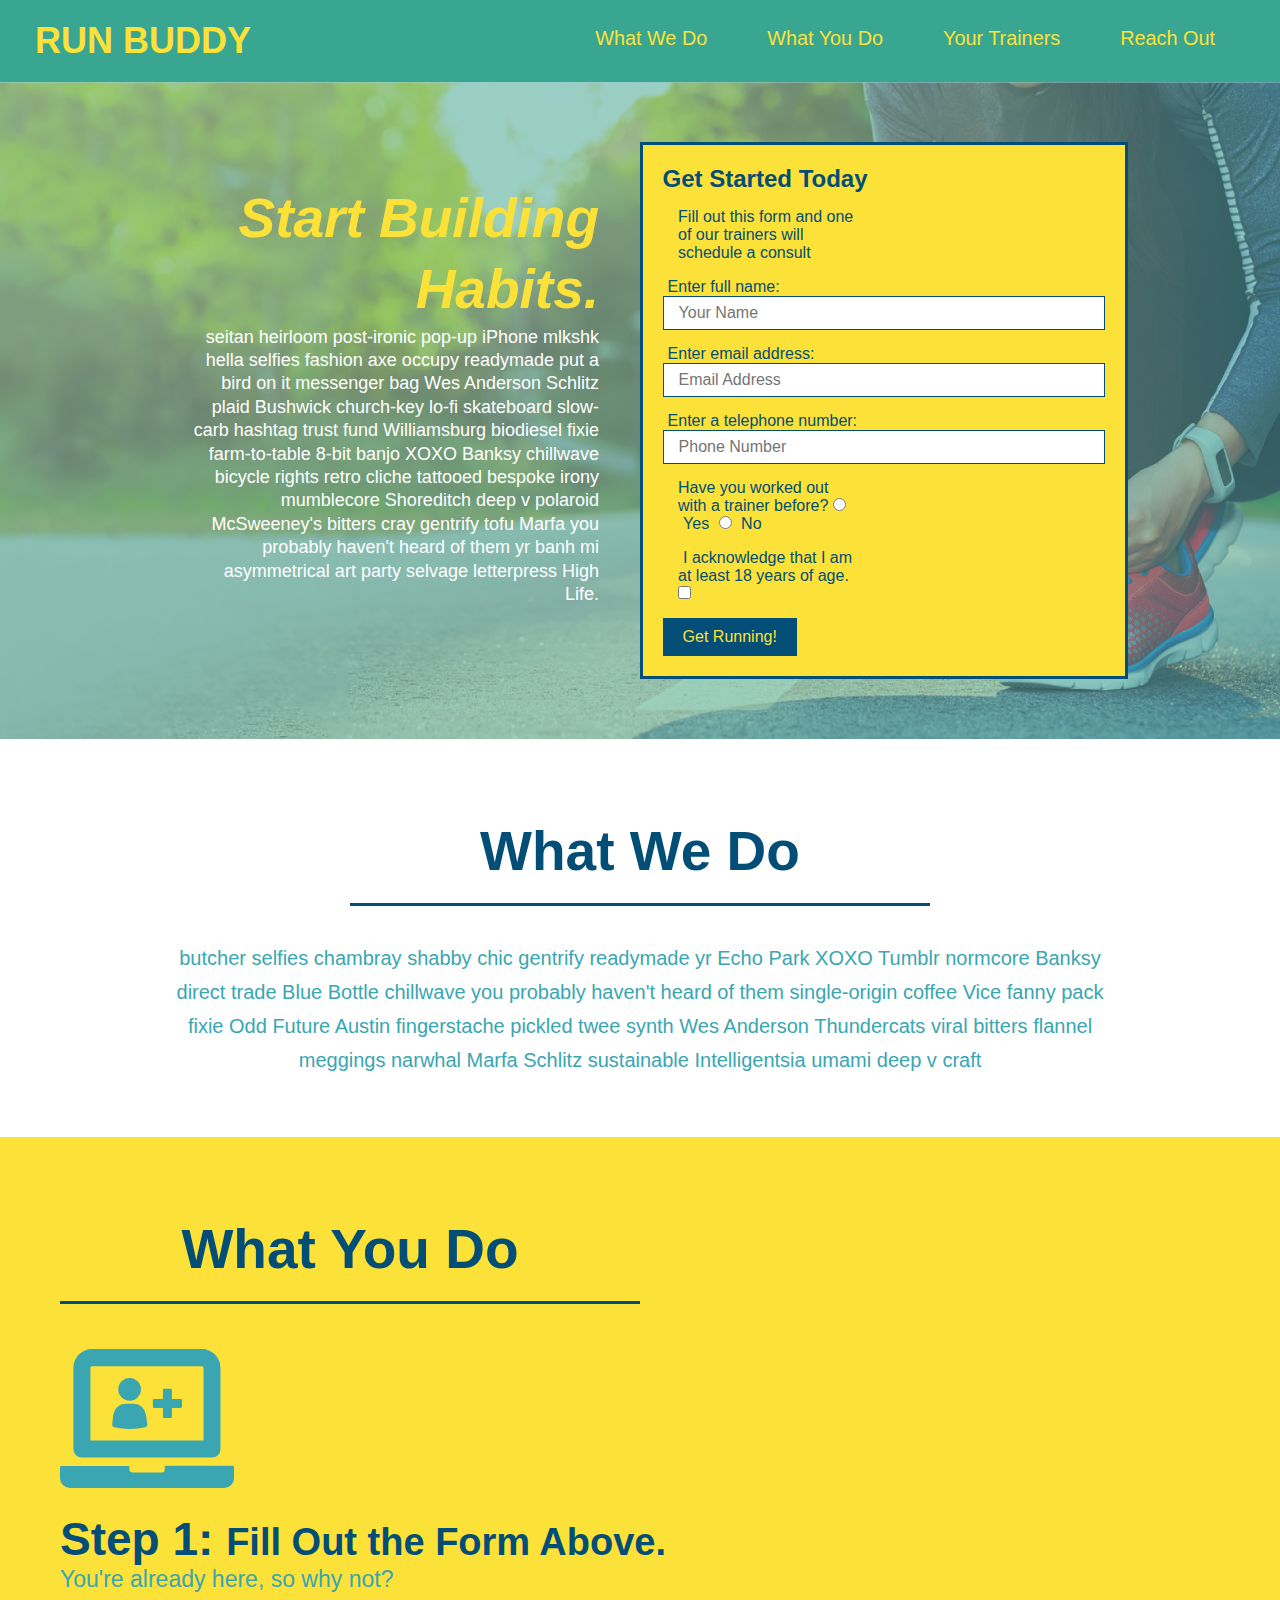
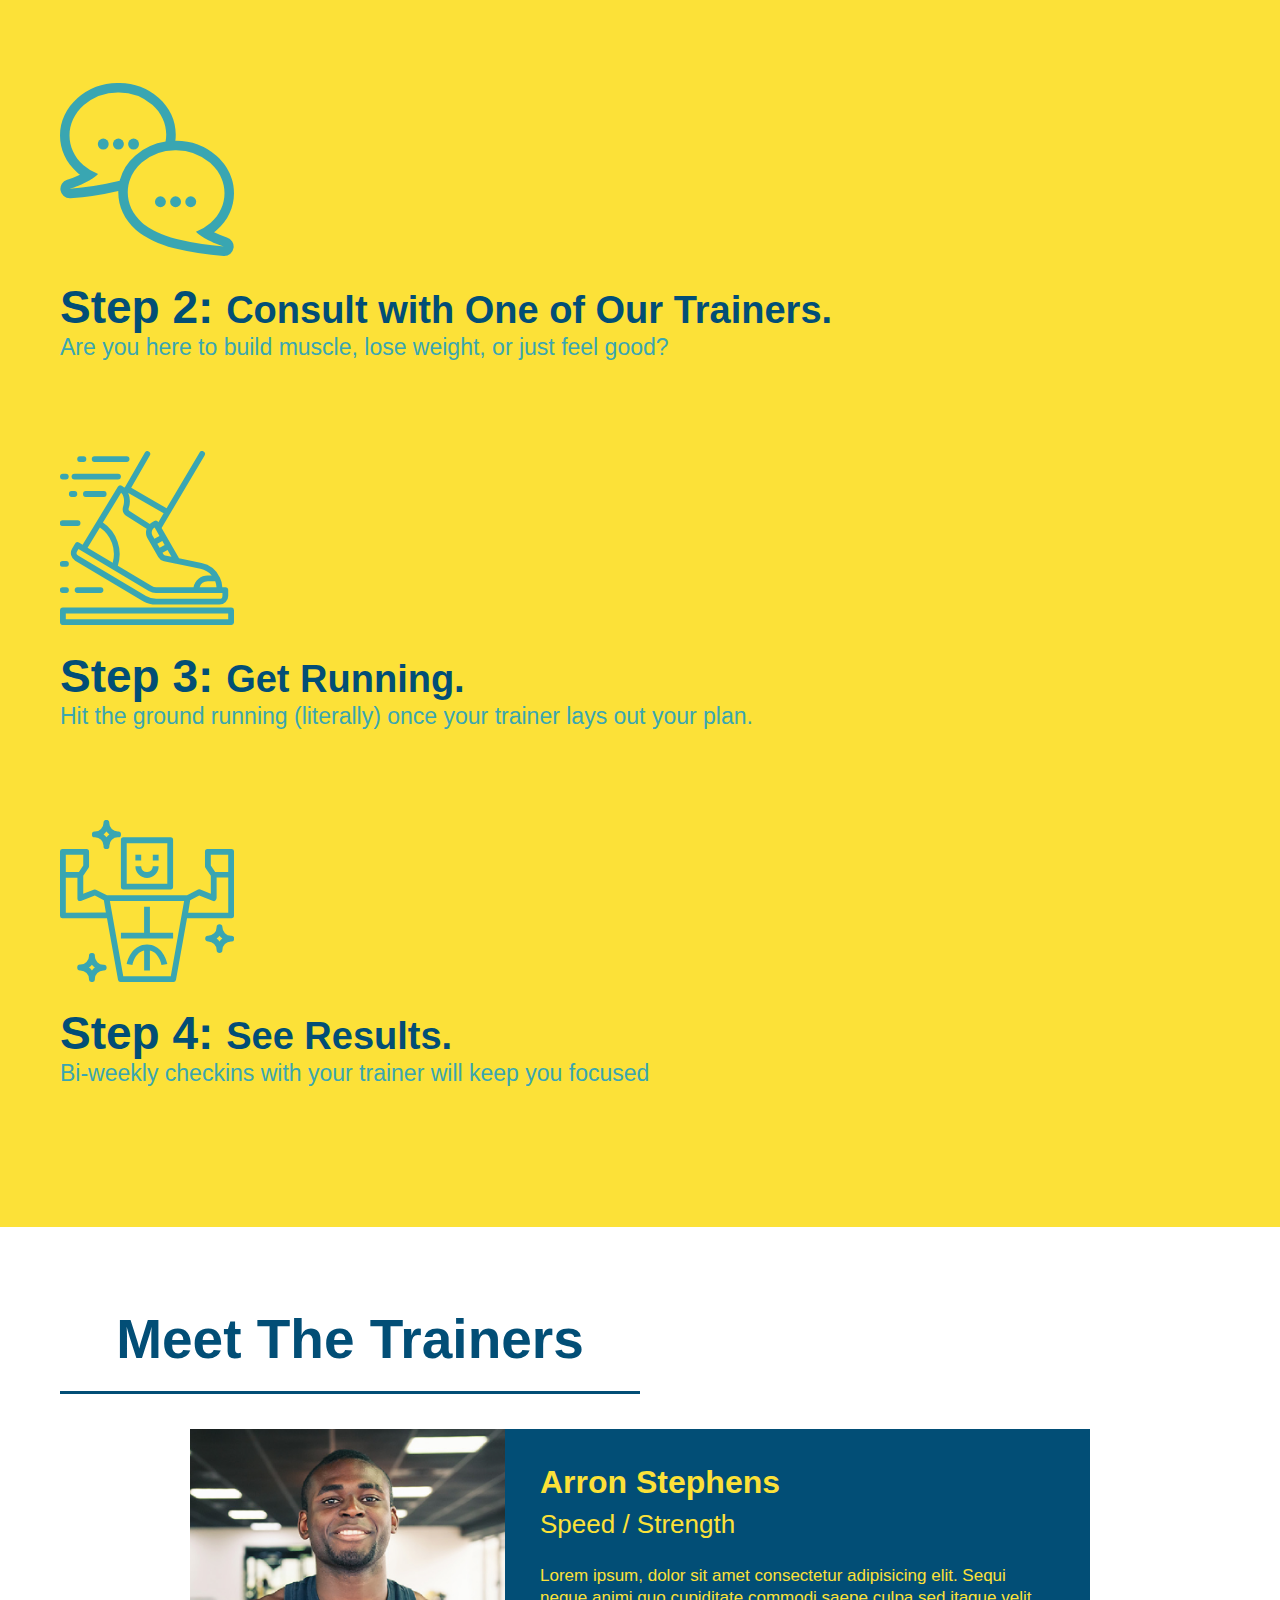
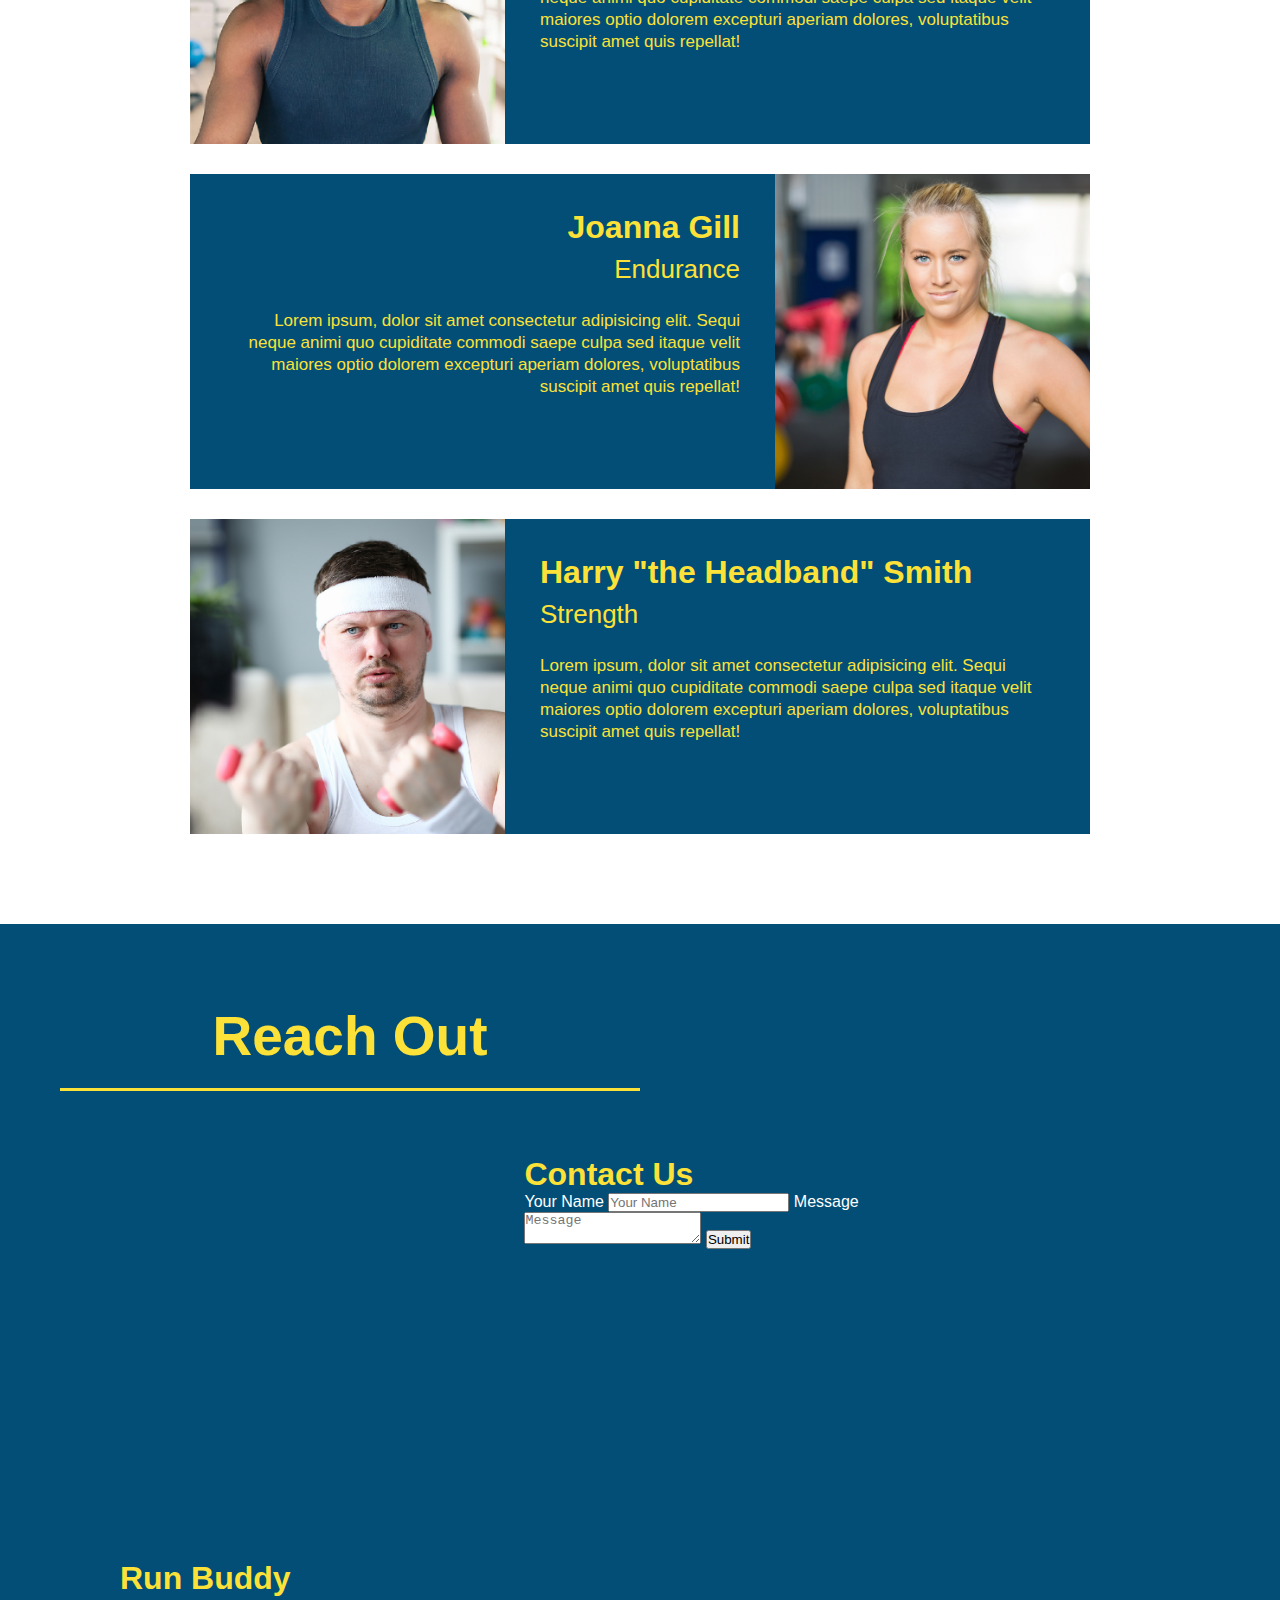
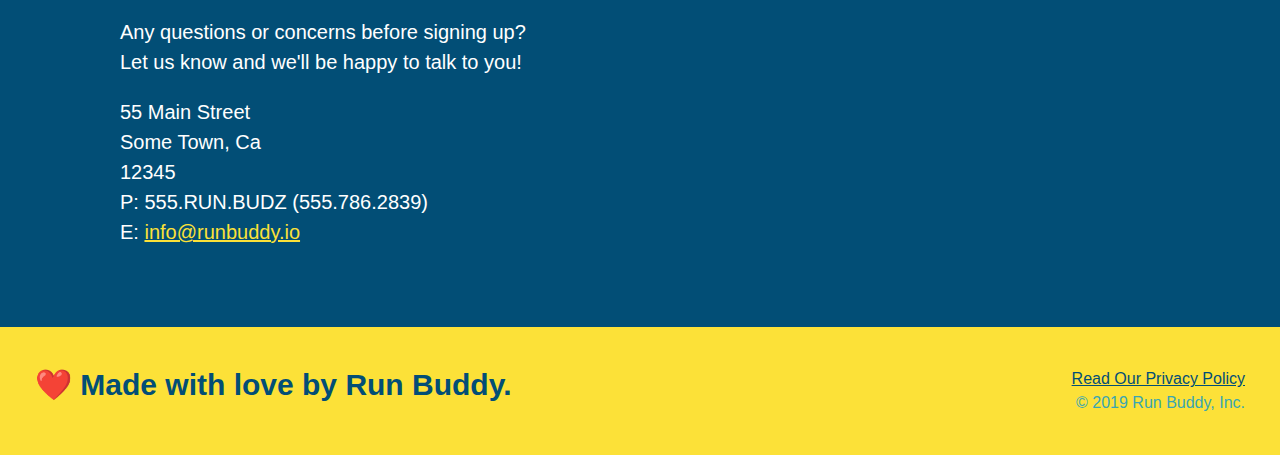
==== index.html @ fd29f77b "add flexbox to various elements" ====
<!DOCTYPE html>
<html lang="en">

<head>
    <meta charset="UTF-8">
    <meta http-equiv="X-UA-Compatible" content="IE=edge">
    <meta name="viewport" content="width=device-width, initial-scale=1.0">
    <link rel="stylesheet" href="./assets/css/style.css">
    <title>Run Buddy</title>
</head>

<body>
    <!--navigation-->
    <header>
        <h1>RUN BUDDY</h1>
        <nav>
            <!-- Unordered list element -->
            <ul>
                <!-- List item element -->
                <li>
                    <!-- Anchor element -->
                    <a href="#what-we-do">What We Do</a>
                </li>
                <li>
                    <a href="#what-you-do">What You Do</a>
                </li>
                <li>
                    <a href="#your-trainers">Your Trainers</a>
                </li>
                <li>
                    <a href="#reach-out">Reach Out</a>
                </li>
            </ul>
        </nav>
    </header>

    <!-- hero/jumbotron -->
    <section class="hero">
        <div class="hero-cta">
            <h2>Start Building Habits.</h2>
            <p>
              seitan heirloom post-ironic pop-up iPhone mlkshk hella selfies fashion axe occupy readymade put a bird on it messenger bag Wes Anderson Schlitz plaid Bushwick church-key lo-fi skateboard slow-carb hashtag trust fund Williamsburg biodiesel fixie farm-to-table 8-bit banjo XOXO Banksy chillwave bicycle rights retro cliche tattooed bespoke irony mumblecore Shoreditch deep v polaroid McSweeney's bitters cray gentrify tofu Marfa you probably haven't heard of them yr banh mi asymmetrical art party selvage letterpress High Life.
            </p>
        </div>
        <div class="hero-form">
            <h3>Get Started Today</h3>
            <p>Fill out this form and one of our trainers will schedule a consult</p>
            <form>
                <label for="name">Enter full name:</label>
                <input type="text" placeholder="Your Name" name="name" id="name" class="form-input">

                <label for="email">Enter email address:</label>
                <input type="text" placeholder="Email Address" name="email" id="email" class="form-input">

                <label for="phone">Enter a telephone number:</label>
                <input type="text" placeholder="Phone Number" name="phone" id="phone" class="form-input">
                <p>
                    Have you worked out with a trainer before?
                    <input type="radio" name="trainer-confirm" id="trainer-yes" />
                    <label for="trainer-yes">Yes</label>
                    <input type="radio" name="trainer-confirm" id="trainer-no" />
                    <label for="trainer-no">No</label>
                </p>
                <p>
                    <label for="checkbox">
                        I acknowledge that I am at least 18 years of age.
                    </label>
                    <input type="checkbox" name="age-confirm" id="checkbox" />
                </p>
                <button type="submit">
                    Get Running!
                </button>
            </form>
        </div>
    </section>

    <!-- "what we do" section -->
    <section id="what-we-do" class="intro">
        <div class="flex-row">
            <h2 class="section-title primary-border">What We Do</h2>
        </div>
        <div class="flex-row">
            <p>
              butcher selfies chambray shabby chic gentrify readymade yr Echo Park XOXO Tumblr normcore Banksy direct trade Blue Bottle chillwave you probably haven't heard of them single-origin coffee Vice fanny pack fixie Odd Future Austin fingerstache pickled twee synth Wes Anderson Thundercats viral bitters flannel meggings narwhal Marfa Schlitz sustainable Intelligentsia umami deep v craft
            </p>
          </div>
    </section>

    <!-- "what you do" section -->
    <section id="what-you-do" class="steps">
        <h2 class="section-title secondary-border">What You Do</h2>
        <div>
            <img src="./assets/images/01-04-svgs/step-1.svg" alt="" />
            <h3>Step 1: <span>Fill Out the Form Above.</span></h3>
            <p>You're already here, so why not?</p>
          </div>
          <img src="./assets/images/01-04-svgs/step-2.svg" alt="" />
          <div>
            <h3>Step 2: <span>Consult with One of Our Trainers.</span> </h3>
            <p>Are you here to build muscle, lose weight, or just feel good?</p>
          </div>
          <img src="./assets/images/01-04-svgs/step-3.svg" alt="" />
          <div>
            <h3>Step 3: <span>Get Running.</span> </h3>
            <p>Hit the ground running (literally) once your trainer lays out your plan.</p>
          </div>
          <img src="./assets/images/01-04-svgs/step-4.svg" alt="" />
          <div>
            <h3>Step 4: <span>See Results.</span></h3>
            <p>Bi-weekly checkins with your trainer will keep you focused</p>
          </div>
        </section>
    </section>

    <!-- "meet the trainers" section -->
    <section id="your-trainers" class="trainers">
        <h2 class="section-title primary-border">
            Meet The Trainers
        </h2>
        <article class="trainer">
            <img src="./assets/images/01-05-trainers/trainer-1.jpg" alt="Arron Stephens in his workout clothes, ready to pump iron" />
            <div class="trainer-bio text-left">
              <h3>Arron Stephens</h3>
              <h4>Speed / Strength</h4>
              <p>
                Lorem ipsum, dolor sit amet consectetur adipisicing elit. Sequi neque animi quo cupiditate commodi saepe culpa sed
                itaque velit maiores optio dolorem excepturi aperiam dolores, voluptatibus suscipit amet quis repellat!
              </p>
            </div>
          </article>
          <!-- second trainer bio -->
        <article class="trainer">
            <div class="trainer-bio text-right">
            <h3>Joanna Gill</h3>
            <h4>Endurance</h4>
            <p>
                Lorem ipsum, dolor sit amet consectetur adipisicing elit. Sequi neque animi quo cupiditate commodi saepe culpa sed
                itaque velit maiores optio dolorem excepturi aperiam dolores, voluptatibus suscipit amet quis repellat!
            </p>
            </div>
            <img src="./assets/images/01-05-trainers/trainer-2.jpg" alt="Joanna Gill cooling off after a workout" />
        </article>
        
        <!-- third trainer bio -->
        <article class="trainer">
            <img src="./assets/images/01-05-trainers/trainer-3.jpg" alt="Harry Smith wearing a headband and lifting comically small pink weights" />
            <div class="trainer-bio text-left">
            <h3>Harry "the Headband" Smith</h3>
            <h4>Strength</h4>
            <p>
                Lorem ipsum, dolor sit amet consectetur adipisicing elit. Sequi neque animi quo cupiditate commodi saepe culpa sed
                itaque velit maiores optio dolorem excepturi aperiam dolores, voluptatibus suscipit amet quis repellat!
            </p>
            </div>
        </article>
    </section>

    <!-- "reach out" section -->
    <section id="reach-out" class="contact">
        <h2 class="section-title secondary-border">Reach Out</h2>
        <div class="contact-info">
            <iframe 
                src="https://www.google.com/maps/embed?pb=!1m18!1m12!1m3!1d3147.1079747227936!2d-120.42364418397035!3d37.92790791110593!2m3!1f0!2f0!3f0!3m2!1i1024!2i768!4f13.1!3m3!1m2!1s0x8090c49129b6ac57%3A0xb56c7eb95a2cd8bd!2sMain%20St%2C%20California%2095327!5e0!3m2!1sen!2sus!4v1616426329495!5m2!1sen!2sus" 
                width="400" 
                height="400" 
                style="border:0;" 
                allowfullscreen=""
                loading="lazy">
            </iframe>
            <div class="contact-form">
                <h3>Contact Us</h3>
                <form>
                    <label for="contact-name">Your Name</label>
                    <input type="text" id="contact-name" placeholder="Your Name"/>

                    <label for="contact-message">Message</label>
                    <textarea id="contact-message" placeholder="Message"></textarea>

                    <button type="submit">Submit</button>
                </form>
            </div>
            <div>
                <h3>Run Buddy</h3>
                <p>
                  Any questions or concerns before signing up?
                  <br />
                  Let us know and we'll be happy to talk to you!
                </p>
                <address>
                  55 Main Street <br/>
                  Some Town, Ca <br/>
                  12345<br />
                  P: 555.RUN.BUDZ (555.786.2839)<br/>
                  E: <a href="mailto:info@runbuddy.io">info@runbuddy.io</a>
                </address>
              </div>
          </div>
    </section>

    <!-- footer -->
    <footer>
        <h2>❤️ Made with love by Run Buddy.</h2>
        <div>
            <a href="#">Read Our Privacy Policy</a><br />
            &copy; 2019 Run Buddy, Inc.
        </div>
    </footer>
</body>

</html>
---- assets/css/style.css ----
* {
    margin: 0;
    padding: 0;
    box-sizing: border-box;
}

body {
    color: #39a6b2;
    font-family: Arial, Helvetica, sans-serif;
}

header {
  flex-wrap: wrap;
  justify-content: space-between;
  display: flex;
    padding: 20px 35px;
    background-color: #39a692;
}

header h1 {
    font-weight: bold;
    font-size: 36px;
    color: #fce138;
    margin: 0;
}

header a {
    text-decoration: none;
    color: #fce138;
}

header nav {
    margin: 7px 0;
}

header nav ul li a {
  margin: 0 30px;
  font-weight: lighter;
  font-size: 1.55vw;
}

header nav ul li {
    display: inline;
}

header nav ul {
  display: flex;
  flex-wrap: wrap;
  justify-content: space-between;
  align-items: center;
  list-style: none;
}

footer {
    background-color: #fce138;
    width: 100%;
    padding: 40px 35px;
    display: flex;
    justify-content: space-between;
    flex-wrap: wrap;
}

footer h2 {
    color: #024e76;
    font-size: 30px;
    margin: 0;
}

footer div {
    line-height: 1.5;
    text-align: right;
}

footer a {
    color: #024e76;
}

section {
    padding: 60px;
}

.hero {
    background-image: url("../images/hero-bg.jpeg");
    background-size: cover;
    background-position: center;
    display: flex;
    justify-content: center;
    flex-wrap: wrap;
}

.hero-form {
    border: solid 3px #024e76;
    background-color: #fce138;
    padding: 20px;
    color: #024e76;
}

.hero-form h3 {
    font-size: 24px;
    margin: 0;
}

.hero-form p {
    margin: 5px 0 15px 0;
    width: 40%;
    margin: 3.5%;
}
.hero-cta {
  width: 35%;
  text-align: right;
  margin: 3.5%;
  color: #fff;
  font-size: 18px;
  line-height: 1.3;
}
.hero-cta h2 {
  font-style: italic;
  font-size: 55px;
  color: #fce138;
}

.form-input {
    border: 1px solid #024e76;
    display: block;
    padding: 7px 15px;
    font-size: 16px;
    color: #024e76;
    width: 100%;
    margin-bottom: 15px;
  }

  .hero-form label {
    margin: 0 5px;
  }

  .hero-form button {
    color: #fce138;
    background-color: #024e76;
    border: none;
    padding: 10px 20px;
    font-size: 16px;
  }

  .intro p {
    line-height: 1.7;
    color: #39a6b2;
    width: 80%;
    font-size: 20px;
    margin: 0 auto;
    text-align: center;
  }

  .steps {
      background: #fce138;
  }

  .steps div {
      margin-bottom: 80px;
  }
  
  .steps img {
      width: 15%;
      margin: 10px 0;
  }

  .steps h3{
      color: #024e76;
      font-size: 46px;
      margin-top: 10px;
  }

  .steps p {
      color: #39a6b2;
      font-size: 23px;
  }

  .steps span {
      font-size: 38px;
  }

  .section-title {
      font-size: 55px;
      color: #024e76;
      margin-bottom: 35px;
      padding: 20px;
      display: inline-block;
      border-bottom: 3px solid;
      text-align: center;
      margin: 0 auto 35px auto;
      width: 50%;
  }

  .primary-border {
      border-color: #fce138;
  }

  .secondary-border {
      border-color: #39a6b2;
  }
  .trainers {
  }
  .trainer {
    width: 900px;
    margin: 0 auto 30px auto;
    background: #024e76;
    color: #fce138;
    overflow: auto;
  }
  .trainer img {
    width: 35%;
    float: left;
  }
  
  .trainer-bio {
    padding: 35px;
    float: left;
    width: 65%;
  }
  .text-left {
    text-align: left;
  }  
  .text-right {
    text-align: right;
  }
  .trainer-bio h3 {
    font-size: 32px;
    margin-bottom: 8px;
  }
  
  .trainer-bio h4 {
    font-weight: lighter;
    font-size: 26px;
    margin-bottom: 25px;
  }
  
  .trainer-bio p {
    font-size: 17px;
    line-height: 1.3;
  }
  #reach-out {
      background-color: #024e76;
      align-items: center;
  }
  .section-title {
    font-size: 55px;
    border-bottom: 3px solid;
    color: #024e76;
  }
  /* REACH OUT STYLES START */
.contact {
    background: #024e76;
  }
  .contact h2 {
    color: #fce138;
  }
  .contact-info iframe {
    width: 400px;
    height: 400px;
  }
  .contact-info div {
    width: 410px;
    display: inline-block;
    vertical-align: top;
    text-align: left;
    margin: 30px 0 0 60px;
    color: white;
  }
  .contact-info h3 {
    color: #fce138;
    font-size: 32px;
  }
  
  .contact-info p, .contact-info address {
    margin: 20px 0;
    line-height: 1.5;
    font-size: 20px;
    font-style: normal;
  }
  
  .contact-info a {
    color: #fce138;
  }
  
  /* REACH OUT STYLES END */

  .flex-row {
    display: flex;
  }
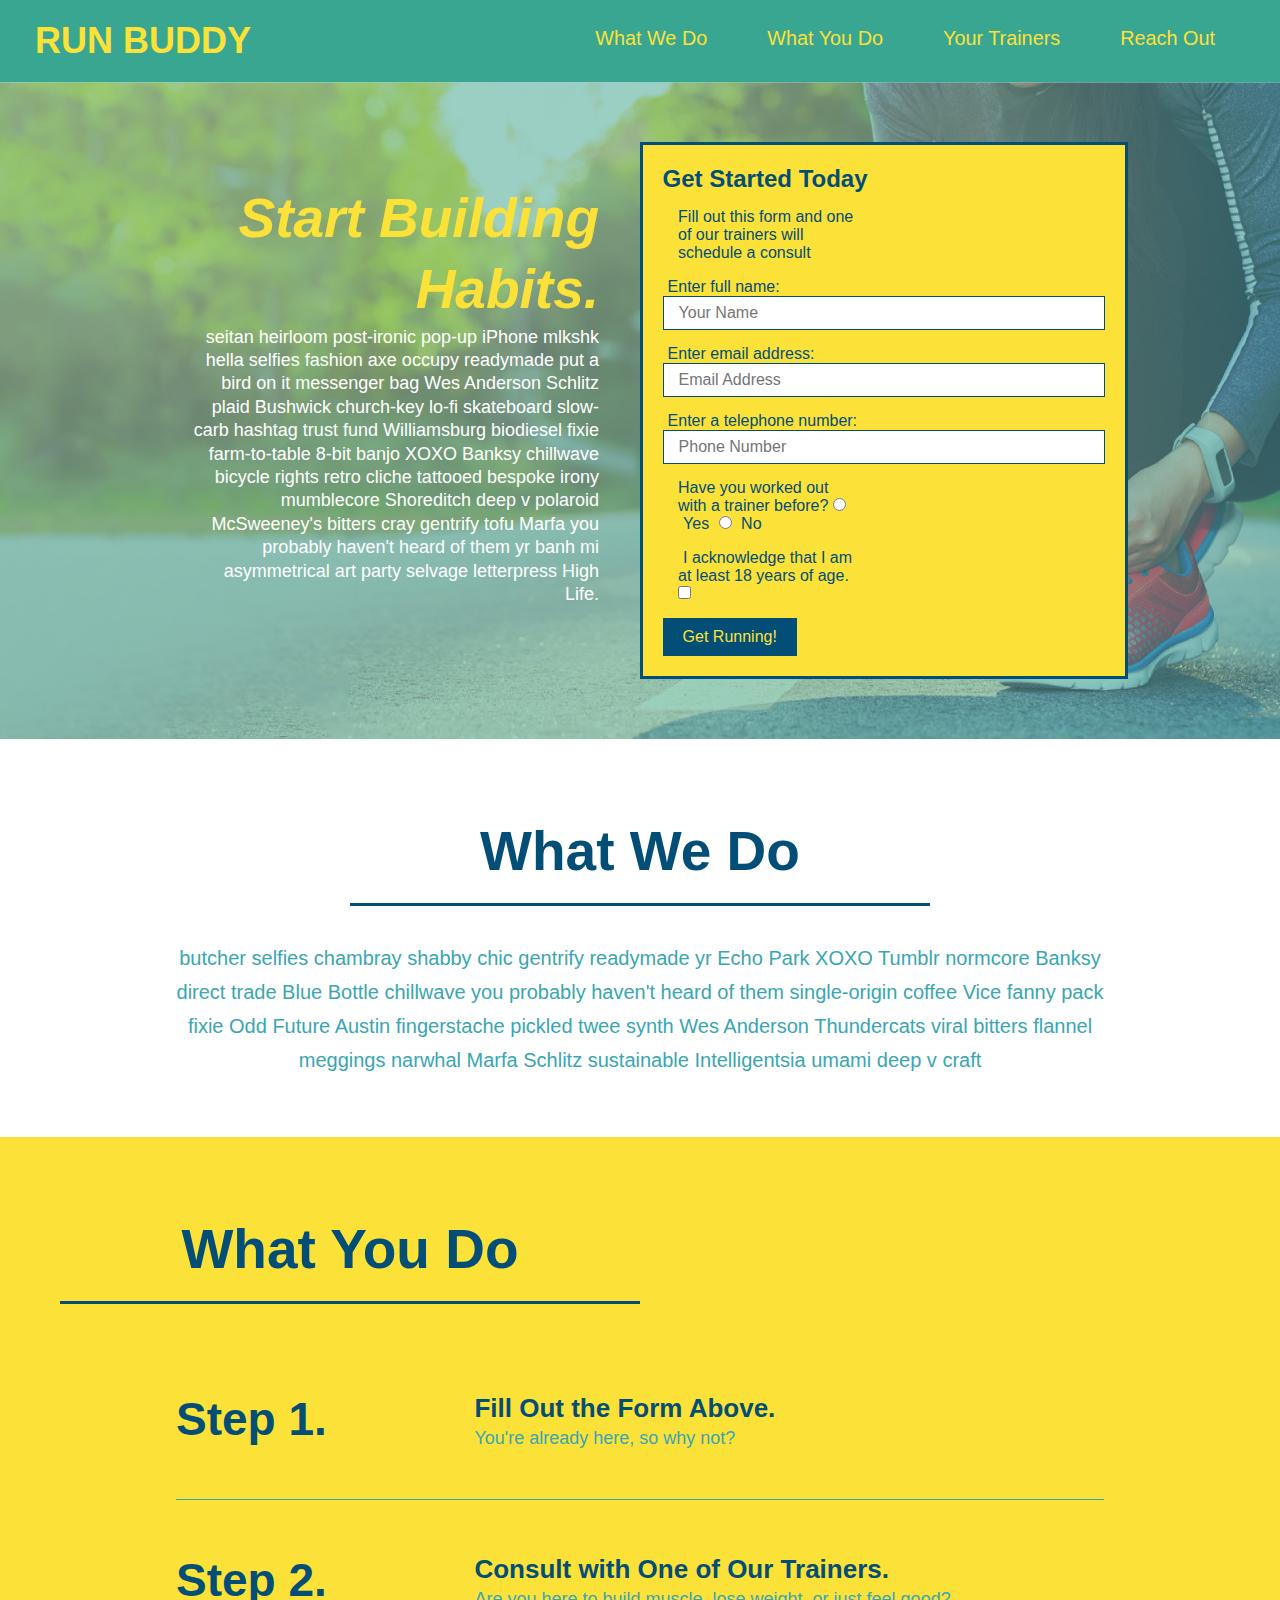
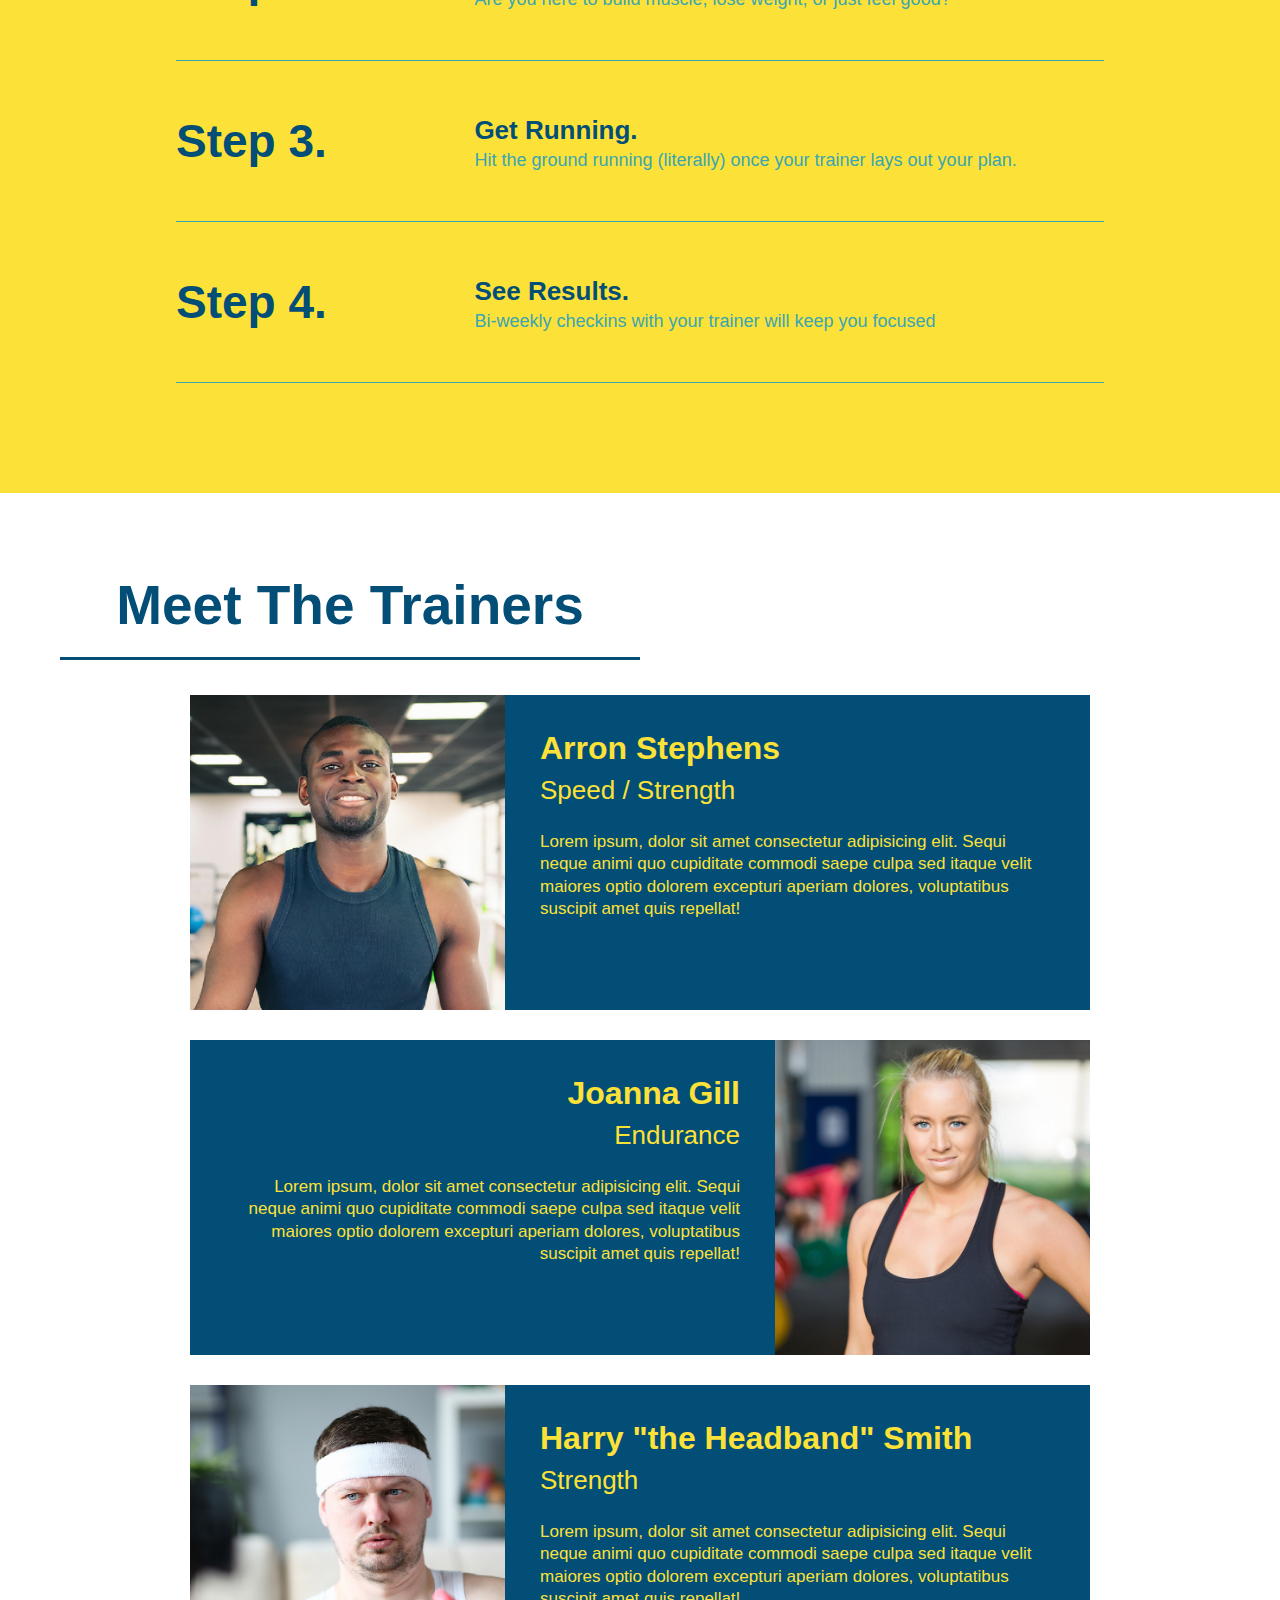
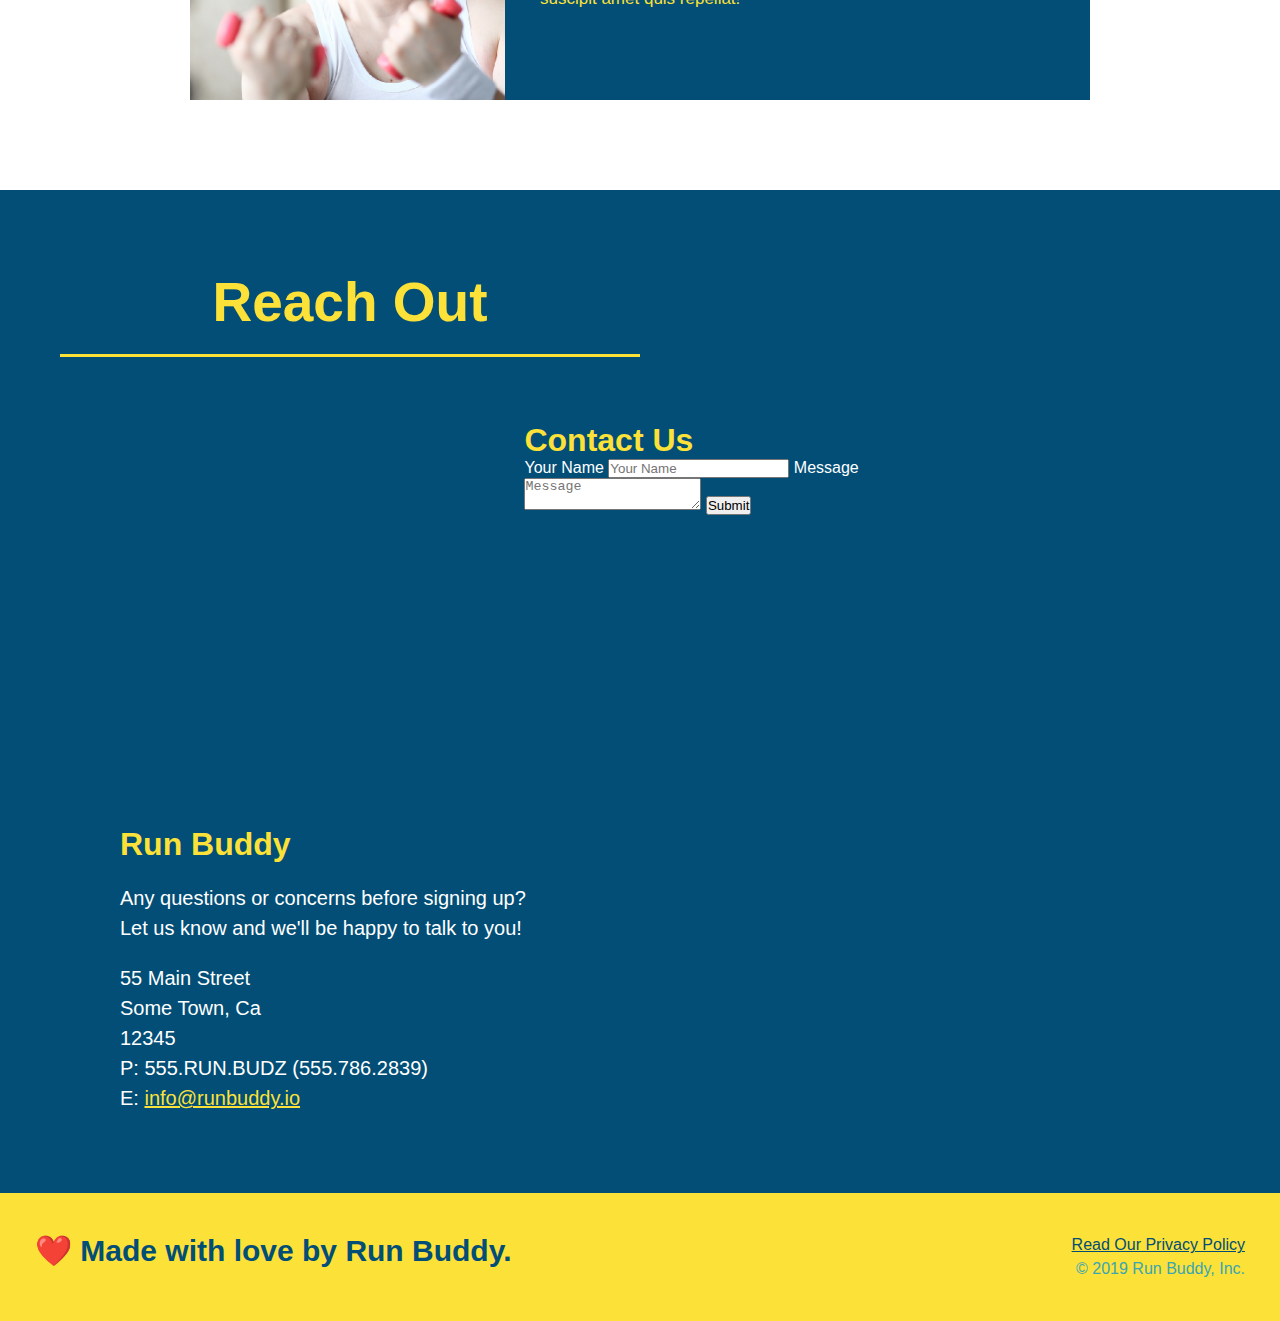
==== commit a0b87acf: "add flexbox to the steps" ====
--- a/index.html
+++ b/index.html
@@ -89,25 +89,57 @@
     <!-- "what you do" section -->
     <section id="what-you-do" class="steps">
         <h2 class="section-title secondary-border">What You Do</h2>
-        <div>
-            <img src="./assets/images/01-04-svgs/step-1.svg" alt="" />
-            <h3>Step 1: <span>Fill Out the Form Above.</span></h3>
-            <p>You're already here, so why not?</p>
-          </div>
-          <img src="./assets/images/01-04-svgs/step-2.svg" alt="" />
-          <div>
-            <h3>Step 2: <span>Consult with One of Our Trainers.</span> </h3>
-            <p>Are you here to build muscle, lose weight, or just feel good?</p>
-          </div>
-          <img src="./assets/images/01-04-svgs/step-3.svg" alt="" />
-          <div>
-            <h3>Step 3: <span>Get Running.</span> </h3>
-            <p>Hit the ground running (literally) once your trainer lays out your plan.</p>
-          </div>
-          <img src="./assets/images/01-04-svgs/step-4.svg" alt="" />
-          <div>
-            <h3>Step 4: <span>See Results.</span></h3>
-            <p>Bi-weekly checkins with your trainer will keep you focused</p>
+        <div class="step">
+            <h3>Step 1.</h3>
+            <div class="step-info">
+                <div class="step-img">
+                    <img src="./assets/images/01-04-svgs/step-1.svg" alt="">
+                </div>
+                <div class="step-text">
+                    <h4>Fill Out the Form Above.</h4>
+                    <p>You're already here, so why not?</p>
+                </div>
+            </div>                 
+          </div>
+
+
+          <div class="step">
+              <h3>Step 2.</h3>
+              <div class="step-info">
+                  <div class="step-img">
+                      <img src="./assets/images/01-04-svgs/step-2.svg" alt="" />
+                  </div>
+                  <div class="step-text">
+                      <h4>Consult with One of Our Trainers.</h4> 
+                      <p>Are you here to build muscle, lose weight, or just feel good?</p>
+                  </div>
+              </div>
+          </div>
+
+          <div class="step">
+              <h3>Step 3.</h3>
+              <div class="step-info">
+                  <div class="step-img">
+                      <img src="./assets/images/01-04-svgs/step-3.svg" alt="" />
+                  </div>
+                  <div class="step-text">
+                      <h4>Get Running.</h4>
+                      <p>Hit the ground running (literally) once your trainer lays out your plan.</p>
+                  </div>
+              </div>
+          </div>
+          
+          <div class="step">
+              <h3>Step 4.</h3>
+              <div class="step-info">
+                  <div class="step-img">
+                      <img src="./assets/images/01-04-svgs/step-4.svg" alt="" />
+                  </div>
+                  <div class="step-text">
+                      <h4>See Results.</h4>
+                      <p>Bi-weekly checkins with your trainer will keep you focused</p>
+                  </div>
+              </div>
           </div>
         </section>
     </section>
--- a/assets/css/style.css
+++ b/assets/css/style.css
@@ -149,33 +149,59 @@
     margin: 0 auto;
     text-align: center;
   }
+  .step{
+    margin: 50px auto;
+    padding-bottom: 50px;
+    width: 80%;
+    border-bottom: 1px solid #39a6b2;
+    display: flex;
+    flex-wrap: wrap;
+    align-items: center;
+    justify-content: space-between;
+  }
+  
+  .step-img img {
+    max-width: 100%;
+  }
 
   .steps {
       background: #fce138;
   }
 
   .steps div {
-      margin-bottom: 80px;
   }
   
   .steps img {
-      width: 15%;
-      margin: 10px 0;
-  }
-
-  .steps h3{
+    flex: 1 12%;
+    margin-right: 20px;
+  }
+
+  .step h3{
       color: #024e76;
       font-size: 46px;
-      margin-top: 10px;
-  }
-
-  .steps p {
+      flex: 1 30%;
+  }
+  .step-info {
+    flex: 2 70%;
+    display: flex;
+    flex-wrap: wrap;
+    align-items: center;
+  }
+  .step-text{
+    flex: 12;
+  }
+
+  .step-text p {
       color: #39a6b2;
-      font-size: 23px;
+      font-size: 18px;
+  }
+  .step-text h4 {
+    font-size: 26px;
+    line-height: 1.5;
+    color: #024e76;
   }
 
   .steps span {
-      font-size: 38px;
   }
 
   .section-title {
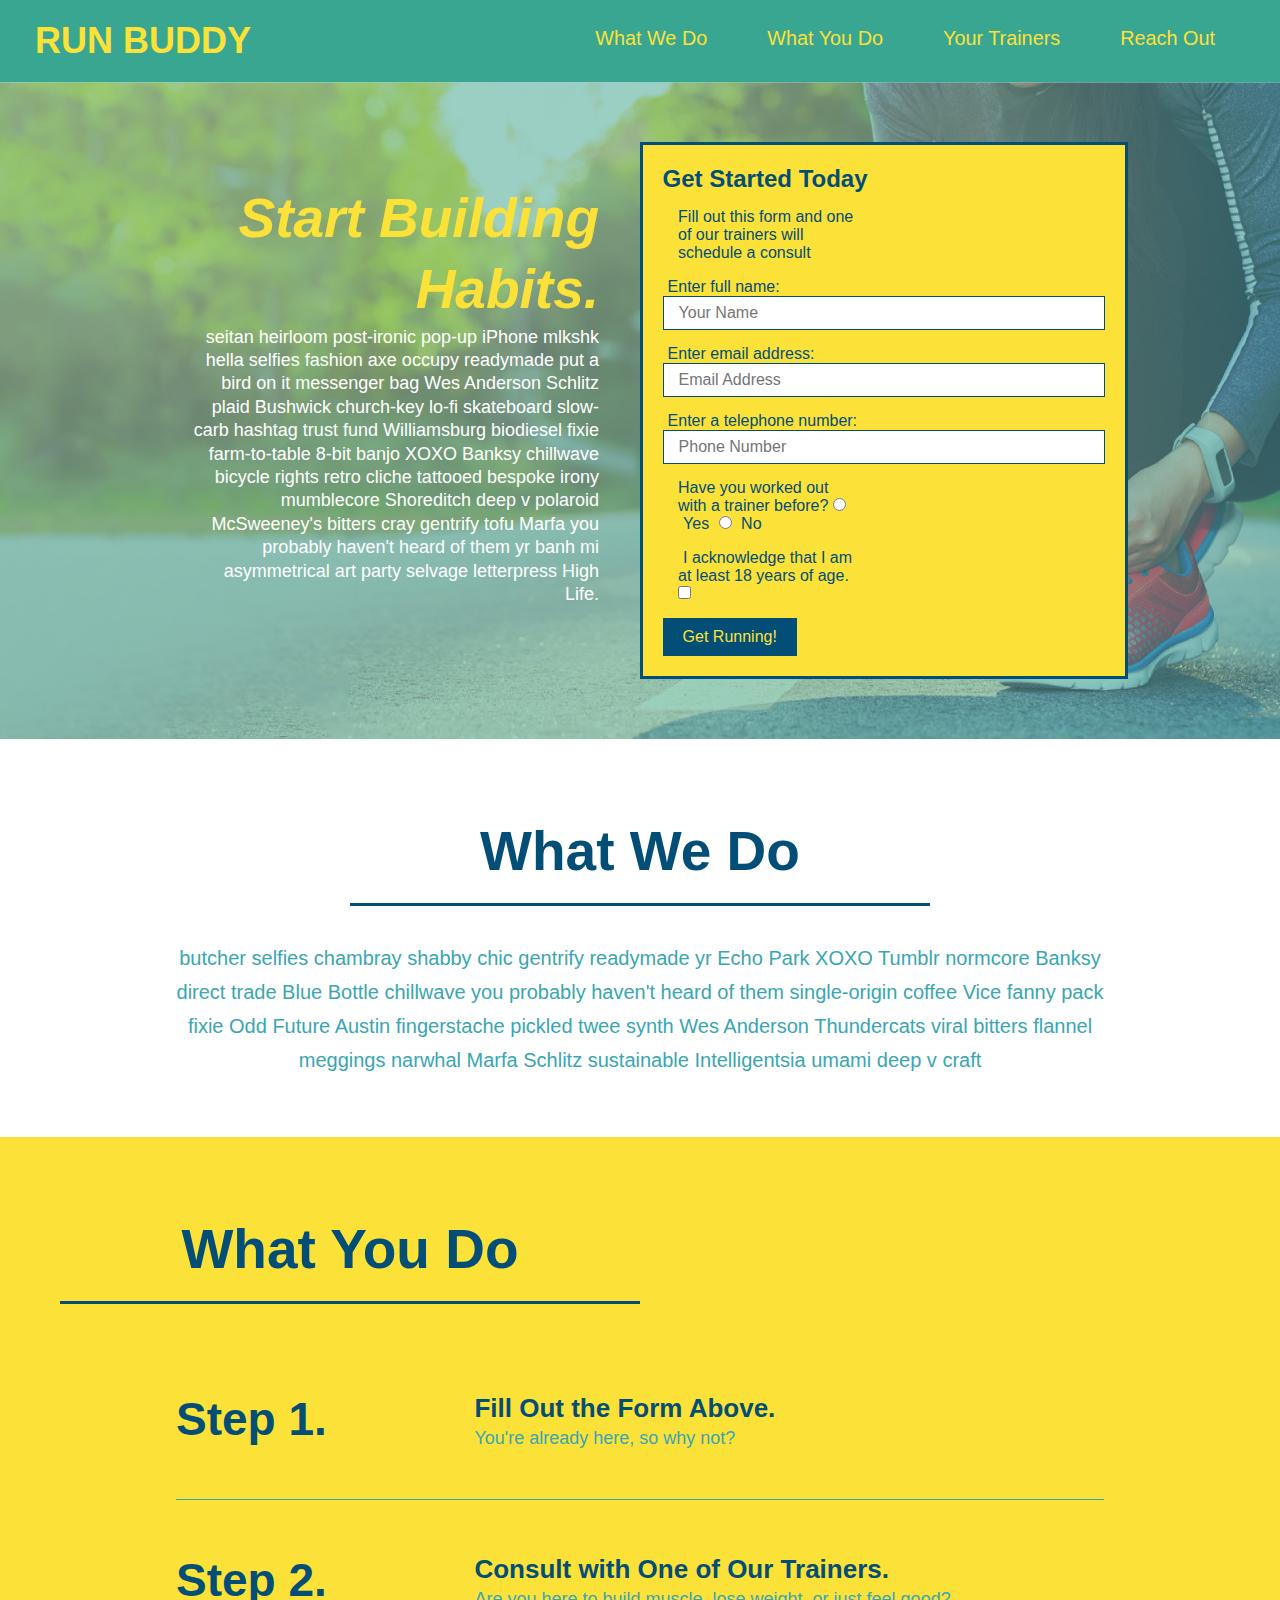
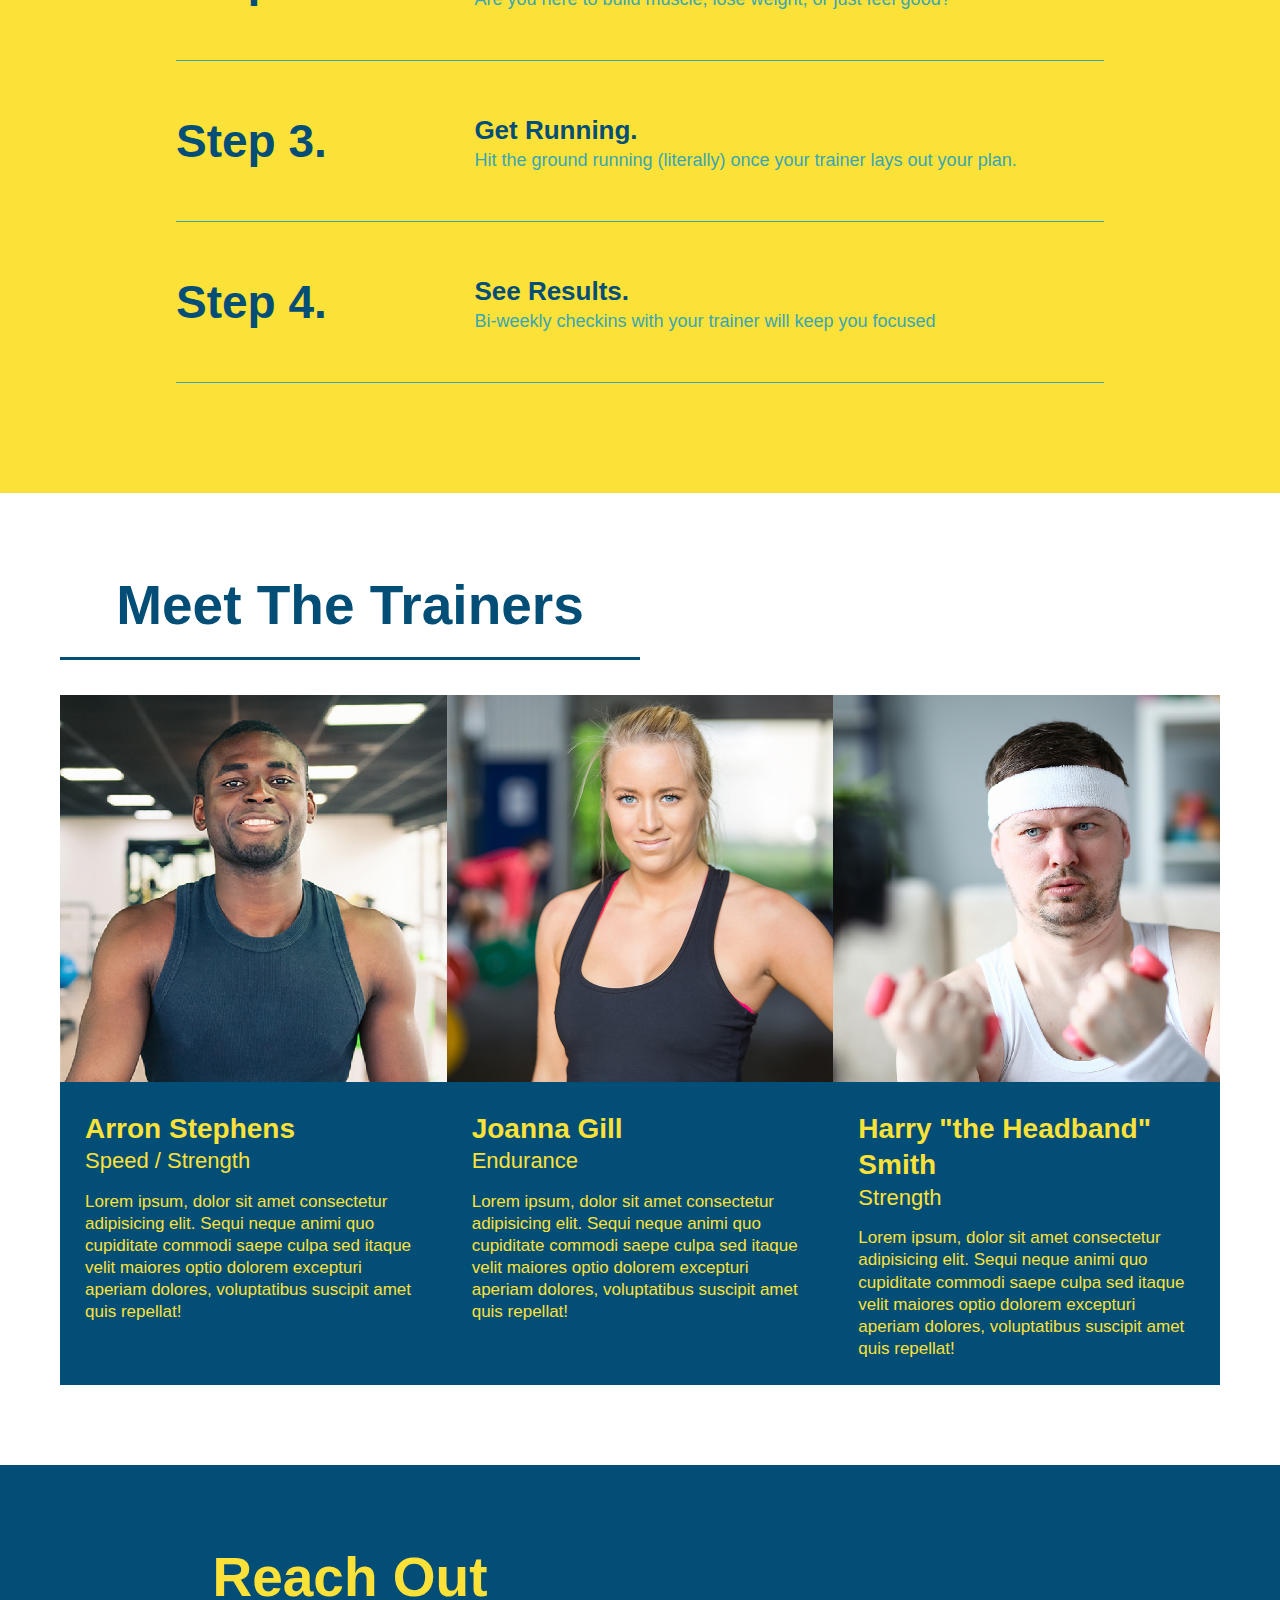
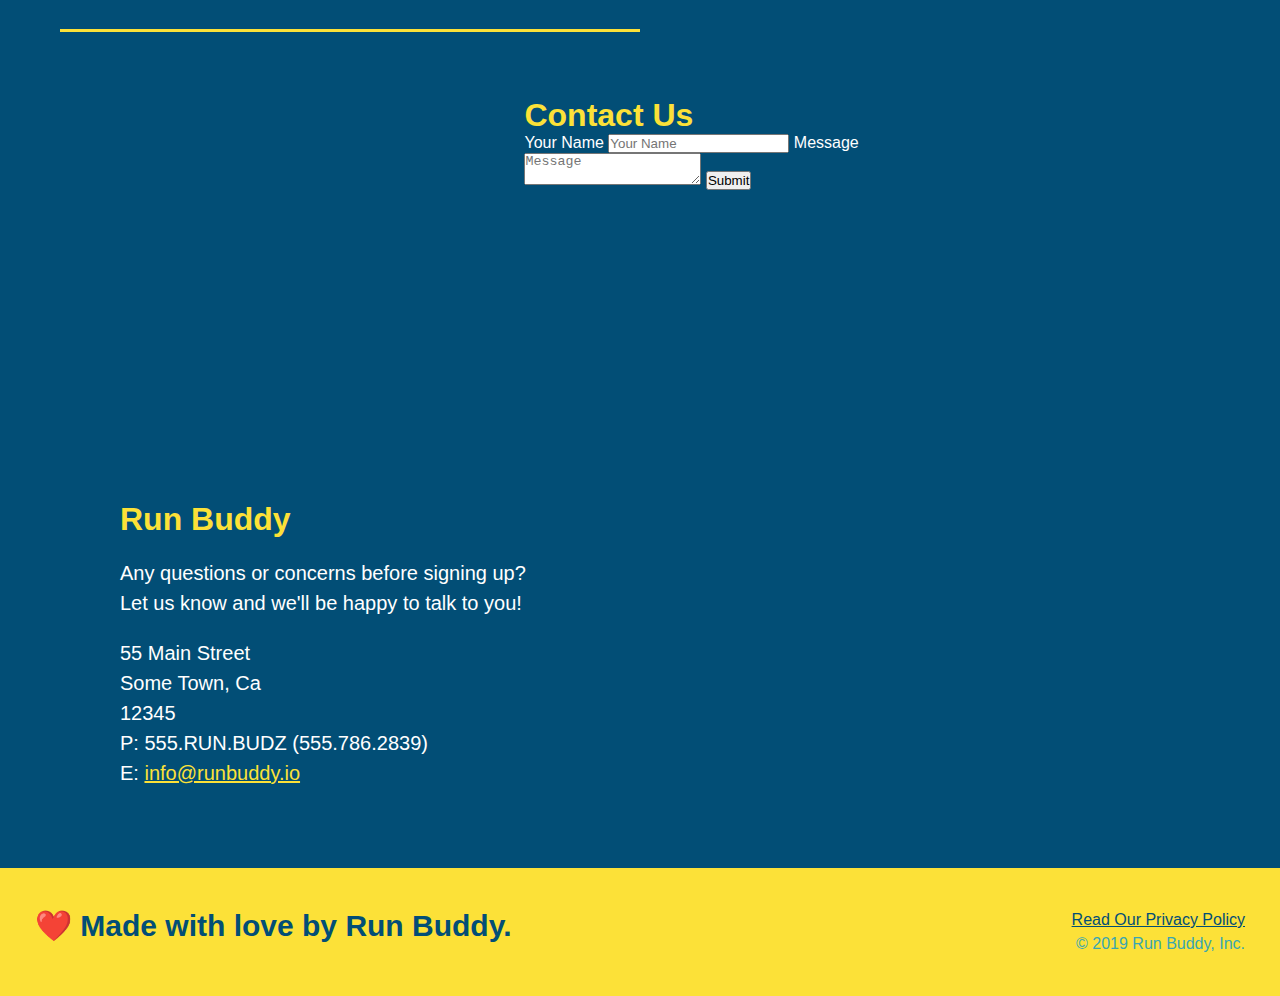
==== commit cde446b8: "add flexbox to the trainers" ====
--- a/index.html
+++ b/index.html
@@ -145,15 +145,16 @@
     </section>
 
     <!-- "meet the trainers" section -->
-    <section id="your-trainers" class="trainers">
+    <section id="your-trainers">
         <h2 class="section-title primary-border">
             Meet The Trainers
         </h2>
+        <div class="trainers">
         <article class="trainer">
             <img src="./assets/images/01-05-trainers/trainer-1.jpg" alt="Arron Stephens in his workout clothes, ready to pump iron" />
-            <div class="trainer-bio text-left">
-              <h3>Arron Stephens</h3>
-              <h4>Speed / Strength</h4>
+            <div class="trainer-bio">
+              <h3 class="trainer-name">Arron Stephens</h3>
+              <h4 class="trainer-role">Speed / Strength</h4>
               <p>
                 Lorem ipsum, dolor sit amet consectetur adipisicing elit. Sequi neque animi quo cupiditate commodi saepe culpa sed
                 itaque velit maiores optio dolorem excepturi aperiam dolores, voluptatibus suscipit amet quis repellat!
@@ -162,29 +163,31 @@
           </article>
           <!-- second trainer bio -->
         <article class="trainer">
-            <div class="trainer-bio text-right">
-            <h3>Joanna Gill</h3>
-            <h4>Endurance</h4>
+            <img src="./assets/images/01-05-trainers/trainer-2.jpg" alt="Joanna Gill cooling off after a workout" />
+            <div class="trainer-bio">
+            <h3 class="trainer-name">Joanna Gill</h3>
+            <h4 class="trainer-role">Endurance</h4>
             <p>
                 Lorem ipsum, dolor sit amet consectetur adipisicing elit. Sequi neque animi quo cupiditate commodi saepe culpa sed
                 itaque velit maiores optio dolorem excepturi aperiam dolores, voluptatibus suscipit amet quis repellat!
             </p>
             </div>
-            <img src="./assets/images/01-05-trainers/trainer-2.jpg" alt="Joanna Gill cooling off after a workout" />
         </article>
         
         <!-- third trainer bio -->
         <article class="trainer">
             <img src="./assets/images/01-05-trainers/trainer-3.jpg" alt="Harry Smith wearing a headband and lifting comically small pink weights" />
-            <div class="trainer-bio text-left">
-            <h3>Harry "the Headband" Smith</h3>
-            <h4>Strength</h4>
+            <div class="trainer-bio">
+            <h3 class="trainer-name">Harry "the Headband" Smith</h3>
+            <h4 class="trainer-role">Strength</h4>
             <p>
                 Lorem ipsum, dolor sit amet consectetur adipisicing elit. Sequi neque animi quo cupiditate commodi saepe culpa sed
                 itaque velit maiores optio dolorem excepturi aperiam dolores, voluptatibus suscipit amet quis repellat!
             </p>
             </div>
         </article>
+    </div>
+
     </section>
 
     <!-- "reach out" section -->
--- a/assets/css/style.css
+++ b/assets/css/style.css
@@ -159,7 +159,7 @@
     align-items: center;
     justify-content: space-between;
   }
-  
+
   .step-img img {
     max-width: 100%;
   }
@@ -224,23 +224,25 @@
       border-color: #39a6b2;
   }
   .trainers {
+    width: 100%;
+    margin: 0 auto;
+    display: flex;
+    flex-wrap: wrap;
+    justify-content: space-around;
   }
   .trainer {
-    width: 900px;
-    margin: 0 auto 30px auto;
+    margin: 0 auto 20px auto;
     background: #024e76;
     color: #fce138;
-    overflow: auto;
+    flex: 1;
   }
   .trainer img {
-    width: 35%;
-    float: left;
+    width: 100%;
   }
   
   .trainer-bio {
-    padding: 35px;
-    float: left;
-    width: 65%;
+    padding: 25px;
+    line-height: 1.3;
   }
   .text-left {
     text-align: left;
@@ -249,19 +251,17 @@
     text-align: right;
   }
   .trainer-bio h3 {
-    font-size: 32px;
-    margin-bottom: 8px;
+    font-size: 28px;
   }
   
   .trainer-bio h4 {
     font-weight: lighter;
-    font-size: 26px;
-    margin-bottom: 25px;
+    font-size: 22px;
+    margin-bottom: 15px;
   }
   
   .trainer-bio p {
     font-size: 17px;
-    line-height: 1.3;
   }
   #reach-out {
       background-color: #024e76;
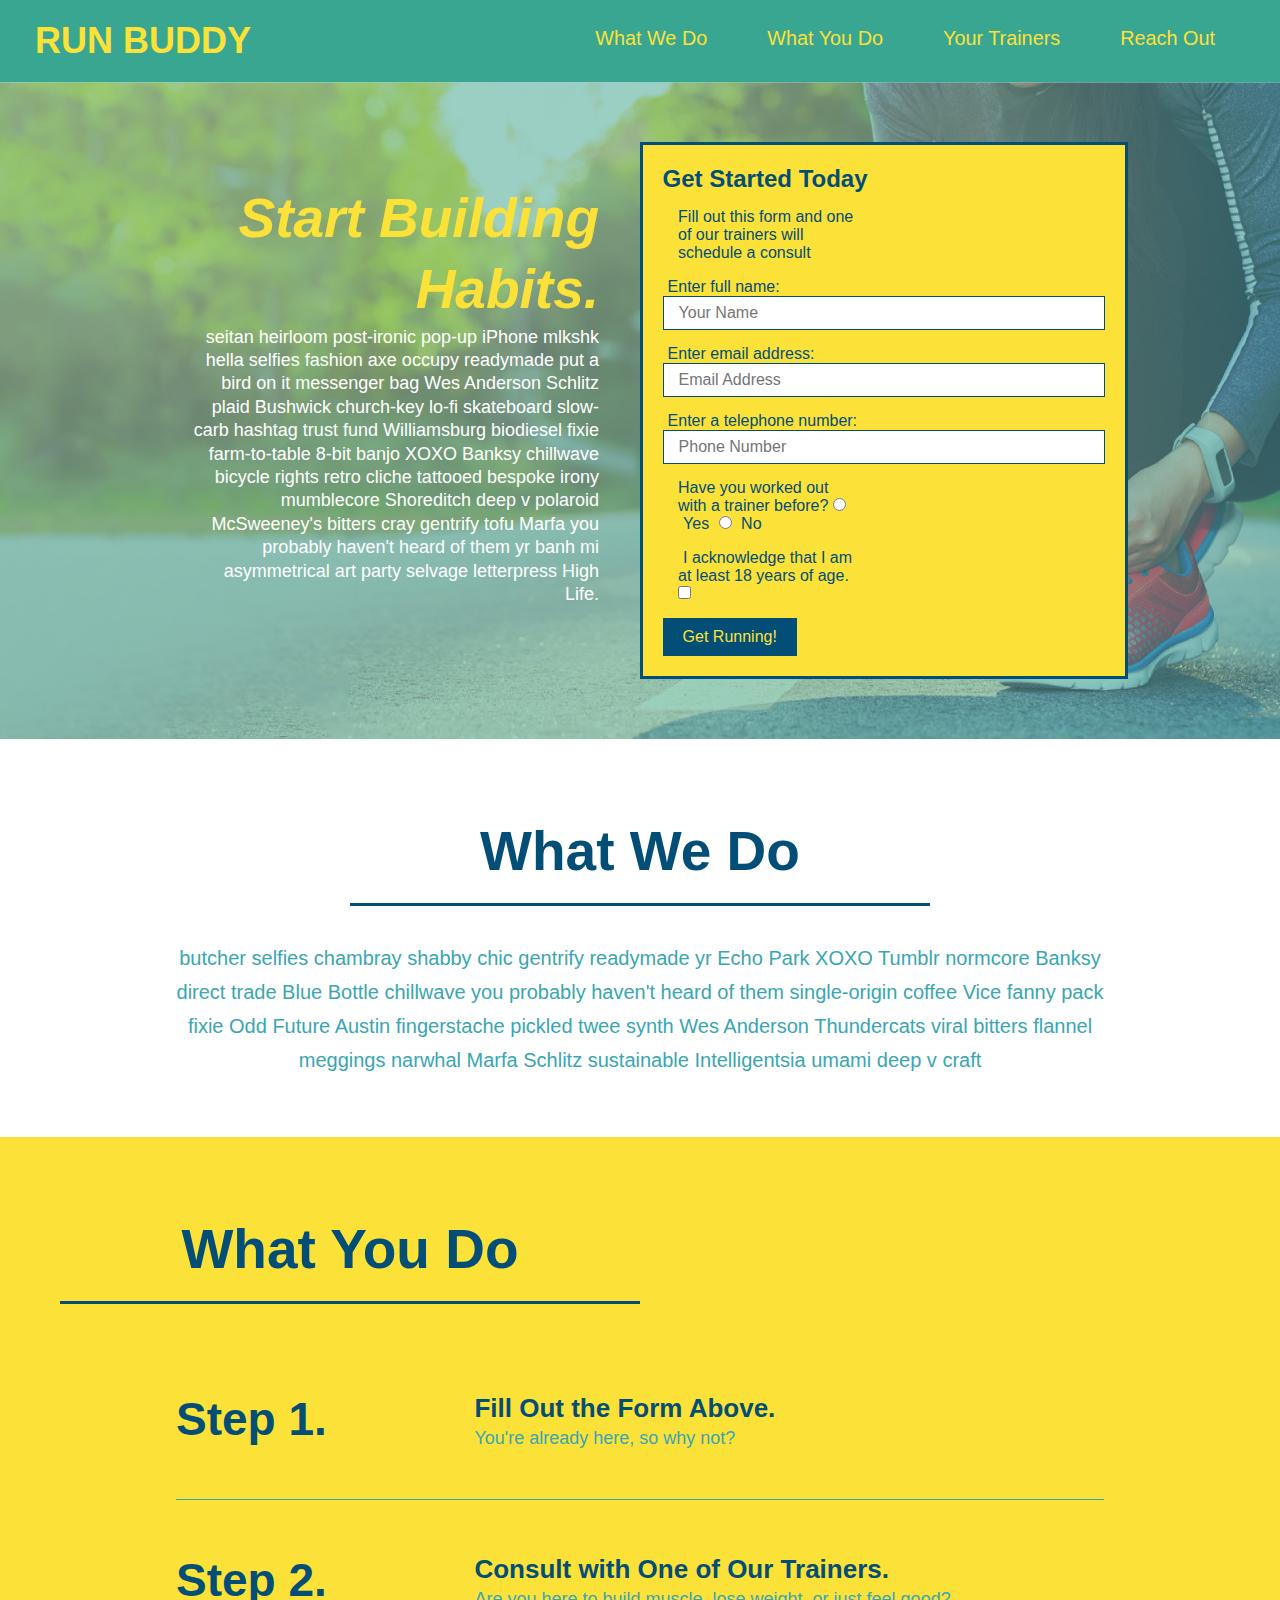
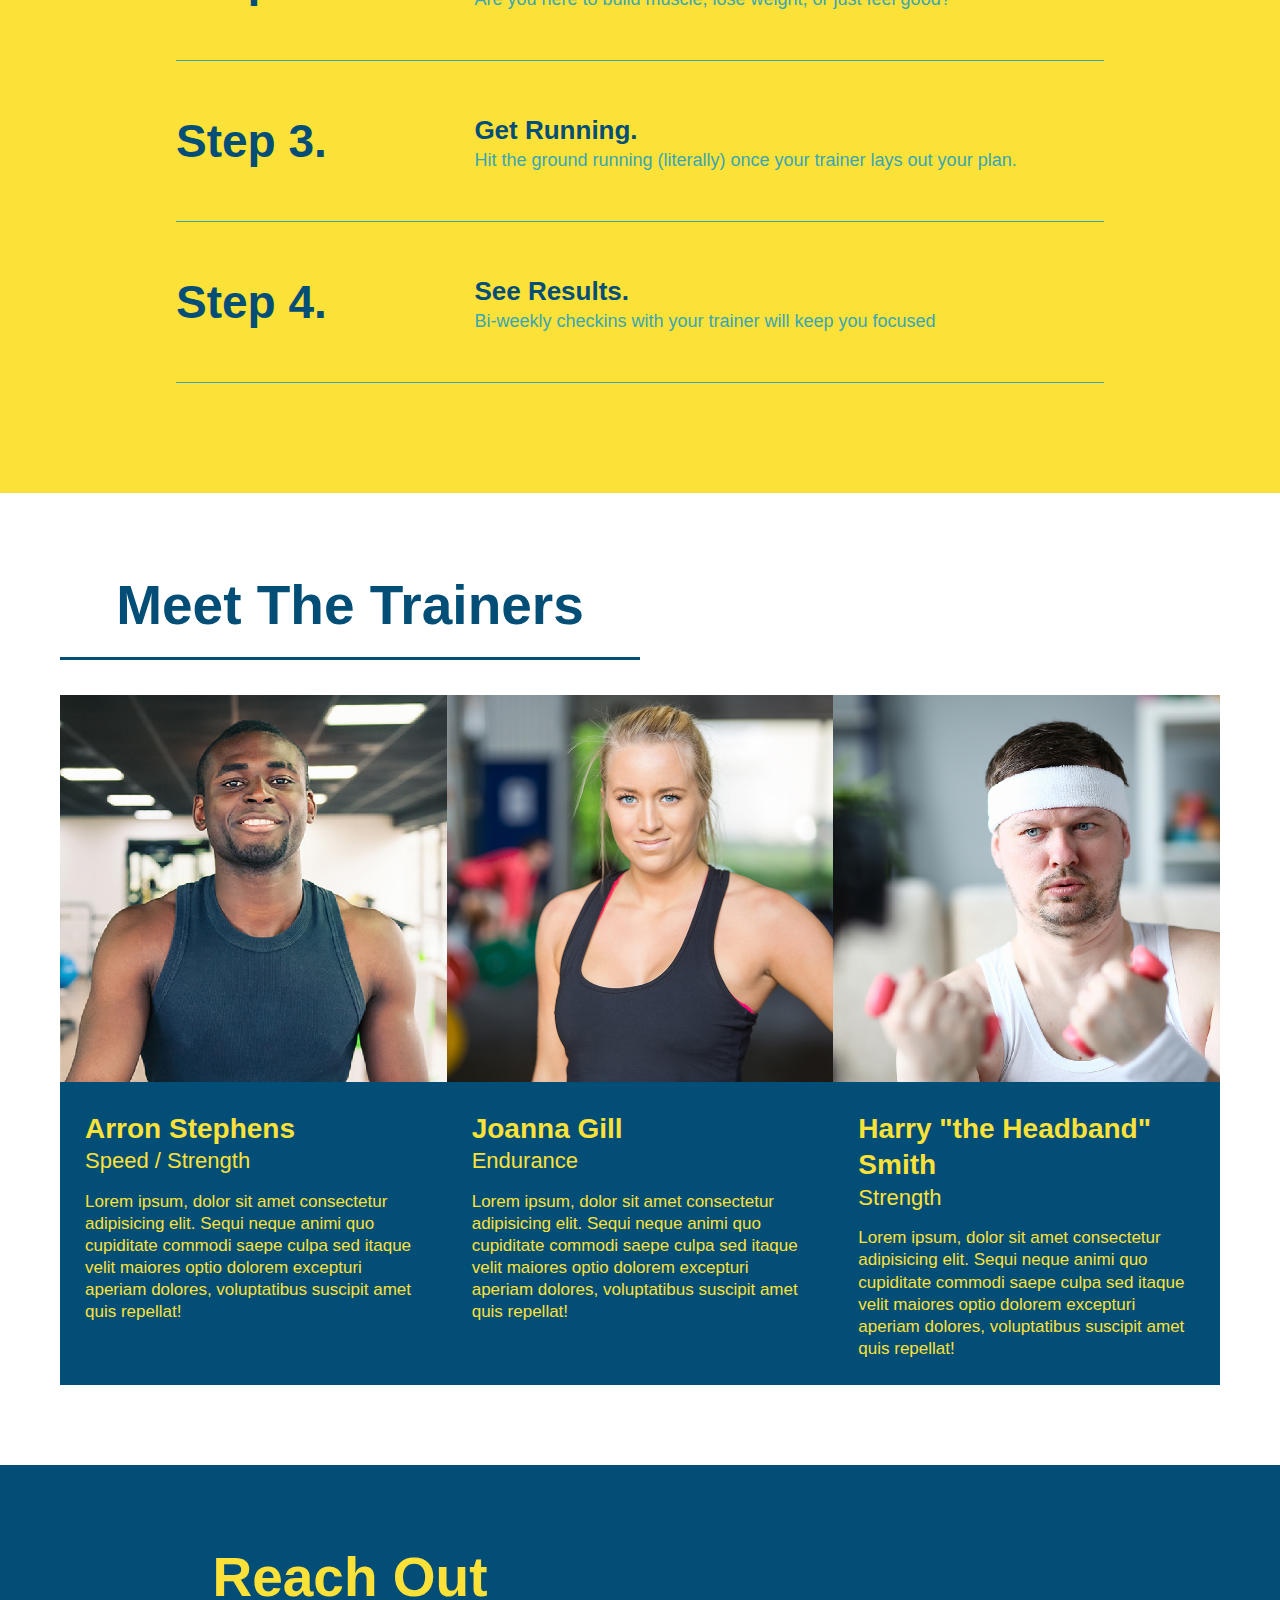
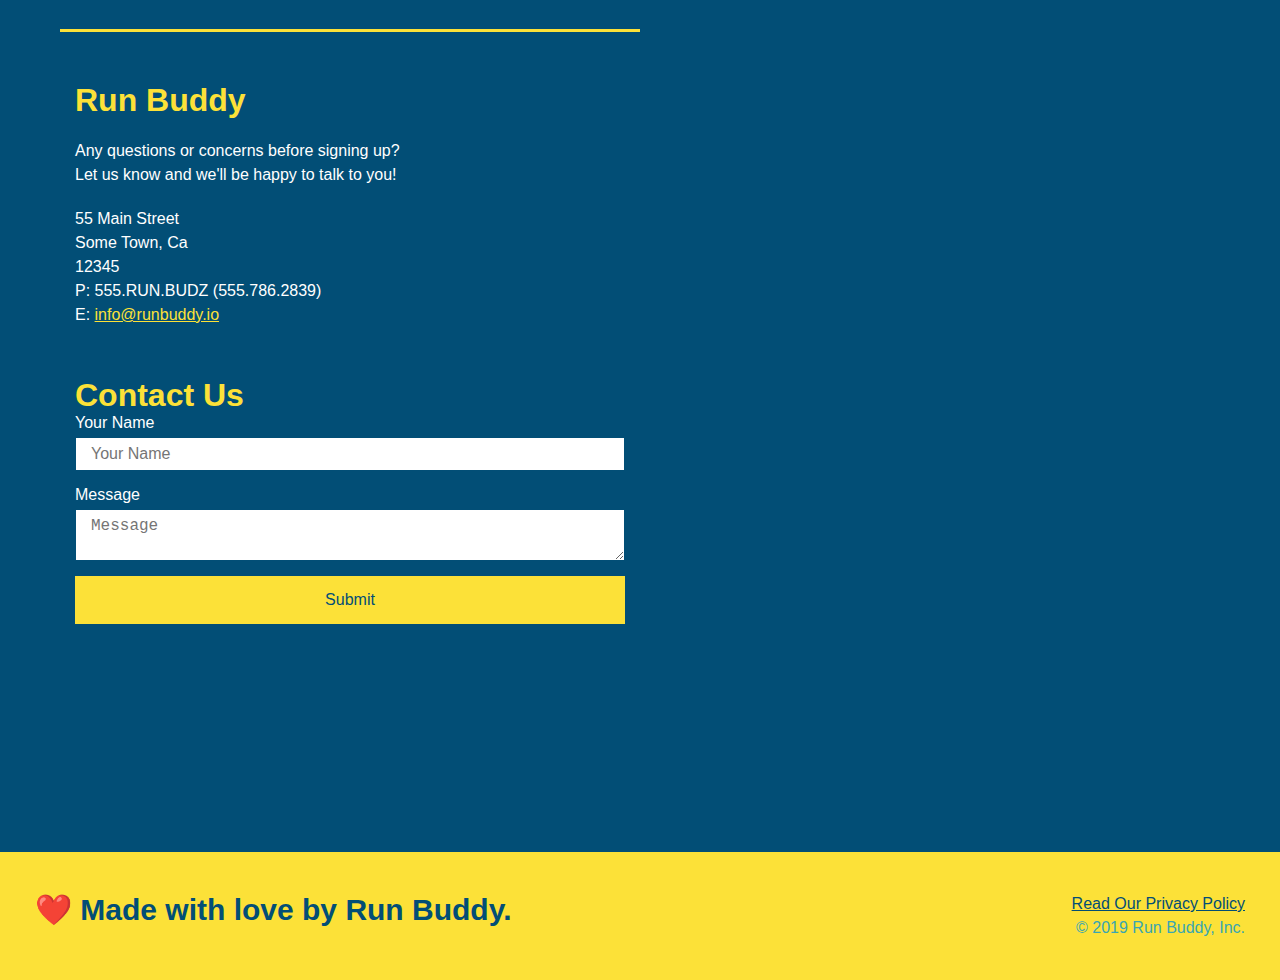
==== commit fb2ce734: "add flexbox to the reach out section" ====
--- a/index.html
+++ b/index.html
@@ -194,6 +194,36 @@
     <section id="reach-out" class="contact">
         <h2 class="section-title secondary-border">Reach Out</h2>
         <div class="contact-info">
+            <div>
+            <h3>Run Buddy</h3>
+            <p>
+              Any questions or concerns before signing up?
+              <br />
+              Let us know and we'll be happy to talk to you!
+            </p>
+            <address>
+              55 Main Street <br/>
+              Some Town, Ca <br/>
+              12345<br />
+              P: 555.RUN.BUDZ (555.786.2839)<br/>
+              E: <a href="mailto:info@runbuddy.io">info@runbuddy.io</a>
+            </address>
+            </div>
+          </div>
+        <div class="contact-info">
+            
+            <div class="contact-form">
+                <h3>Contact Us</h3>
+                <form>
+                    <label for="contact-name">Your Name</label>
+                    <input type="text" id="contact-name" placeholder="Your Name"/>
+
+                    <label for="contact-message">Message</label>
+                    <textarea id="contact-message" placeholder="Message"></textarea>
+
+                    <button type="submit">Submit</button>
+                </form>
+            </div>
             <iframe 
                 src="https://www.google.com/maps/embed?pb=!1m18!1m12!1m3!1d3147.1079747227936!2d-120.42364418397035!3d37.92790791110593!2m3!1f0!2f0!3f0!3m2!1i1024!2i768!4f13.1!3m3!1m2!1s0x8090c49129b6ac57%3A0xb56c7eb95a2cd8bd!2sMain%20St%2C%20California%2095327!5e0!3m2!1sen!2sus!4v1616426329495!5m2!1sen!2sus" 
                 width="400" 
@@ -202,33 +232,6 @@
                 allowfullscreen=""
                 loading="lazy">
             </iframe>
-            <div class="contact-form">
-                <h3>Contact Us</h3>
-                <form>
-                    <label for="contact-name">Your Name</label>
-                    <input type="text" id="contact-name" placeholder="Your Name"/>
-
-                    <label for="contact-message">Message</label>
-                    <textarea id="contact-message" placeholder="Message"></textarea>
-
-                    <button type="submit">Submit</button>
-                </form>
-            </div>
-            <div>
-                <h3>Run Buddy</h3>
-                <p>
-                  Any questions or concerns before signing up?
-                  <br />
-                  Let us know and we'll be happy to talk to you!
-                </p>
-                <address>
-                  55 Main Street <br/>
-                  Some Town, Ca <br/>
-                  12345<br />
-                  P: 555.RUN.BUDZ (555.786.2839)<br/>
-                  E: <a href="mailto:info@runbuddy.io">info@runbuddy.io</a>
-                </address>
-              </div>
           </div>
     </section>
 
--- a/assets/css/style.css
+++ b/assets/css/style.css
@@ -279,16 +279,19 @@
   .contact h2 {
     color: #fce138;
   }
+  .contact-info > * {
+    flex: 1;
+    margin: 15px;
+  }  
+  .contact-info{
+    display: flex;
+    justify-content: space-between;
+    flex-wrap: wrap;
+  }
   .contact-info iframe {
-    width: 400px;
     height: 400px;
   }
   .contact-info div {
-    width: 410px;
-    display: inline-block;
-    vertical-align: top;
-    text-align: left;
-    margin: 30px 0 0 60px;
     color: white;
   }
   .contact-info h3 {
@@ -299,9 +302,29 @@
   .contact-info p, .contact-info address {
     margin: 20px 0;
     line-height: 1.5;
-    font-size: 20px;
+    font-size: 16px;
     font-style: normal;
   }
+
+  .contact-form input, .contact-form textarea {
+    border: 1px solid #024e76;
+    display: block;
+    padding: 7px 15px;
+    font-size: 16px;
+    color: #024e76;
+    width: 100%;
+    margin-bottom: 15px;
+    margin-top: 5px;
+  }
+  .contact-form button {
+    width: 100%;
+    border: none;
+    background: #fce138;
+    color: #024e76;
+    text-align: center;
+    padding: 15px 0;
+    font-size: 16px;
+  }
   
   .contact-info a {
     color: #fce138;
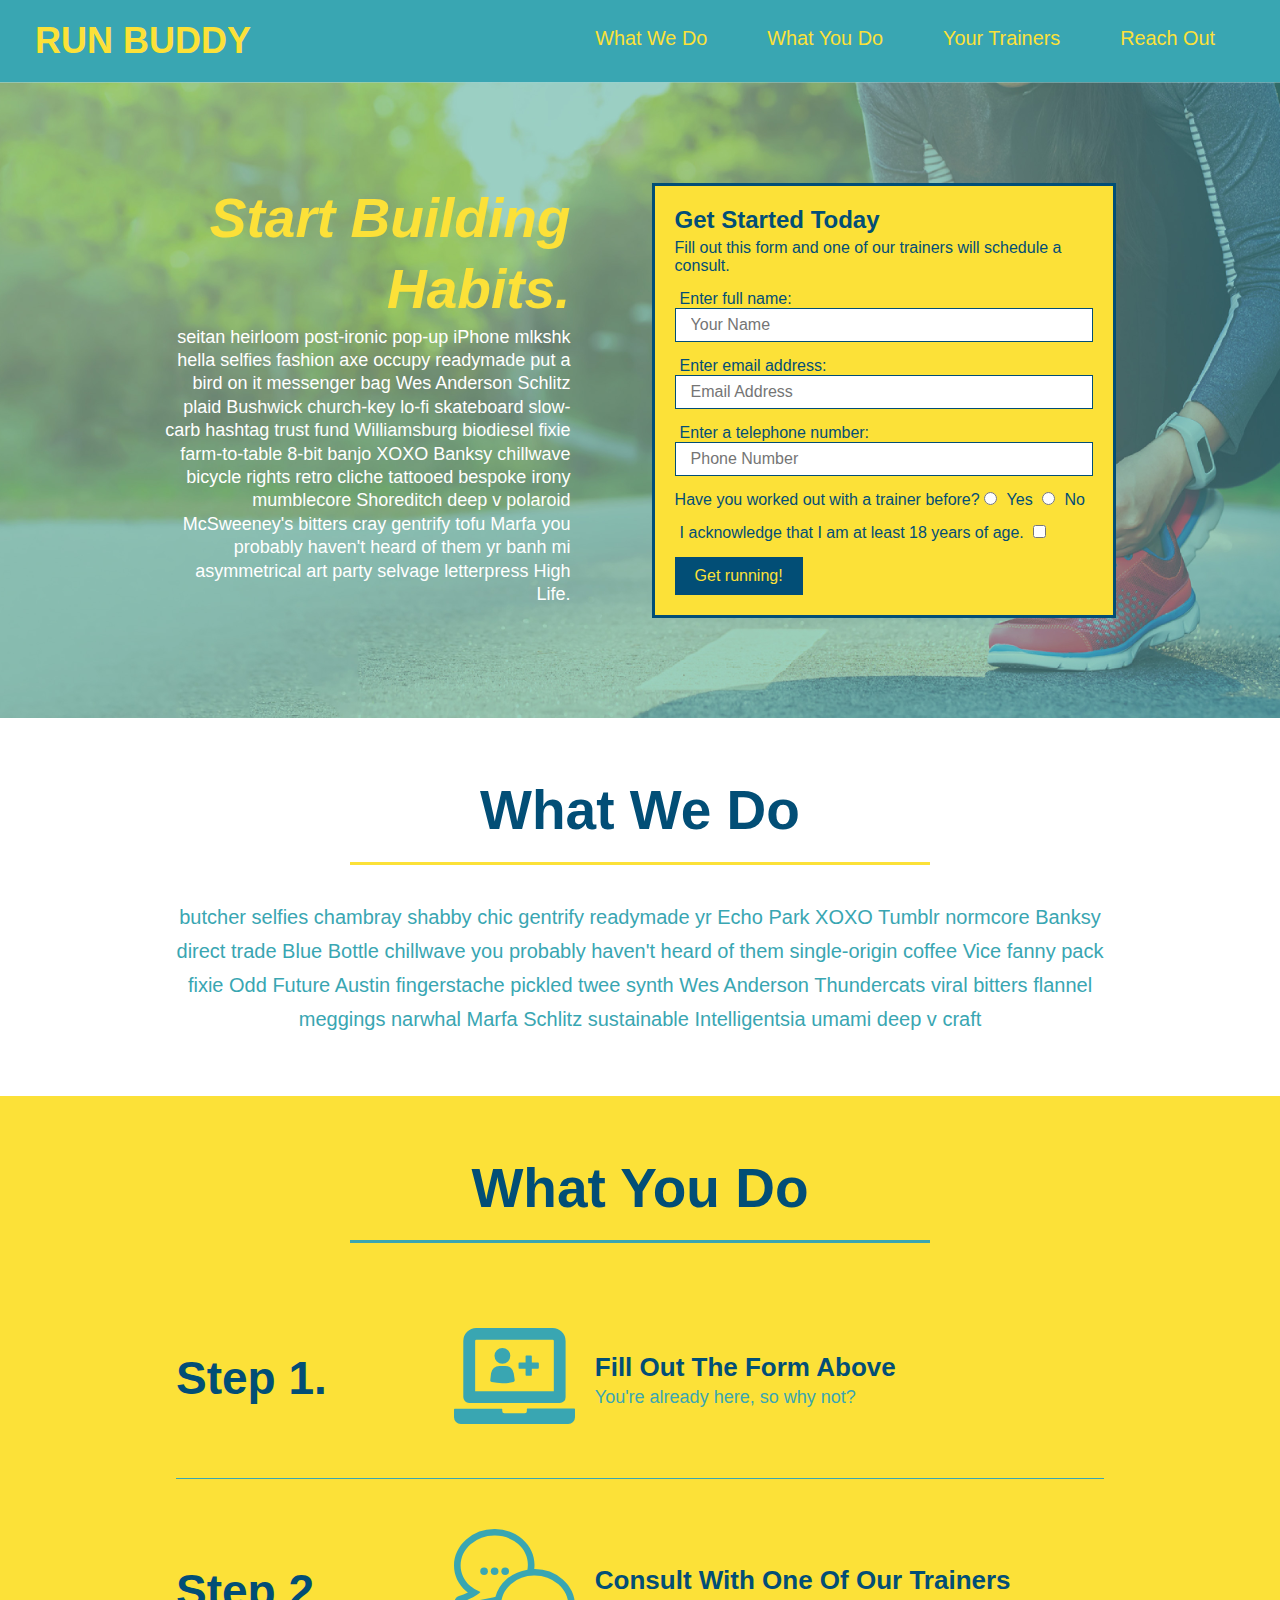
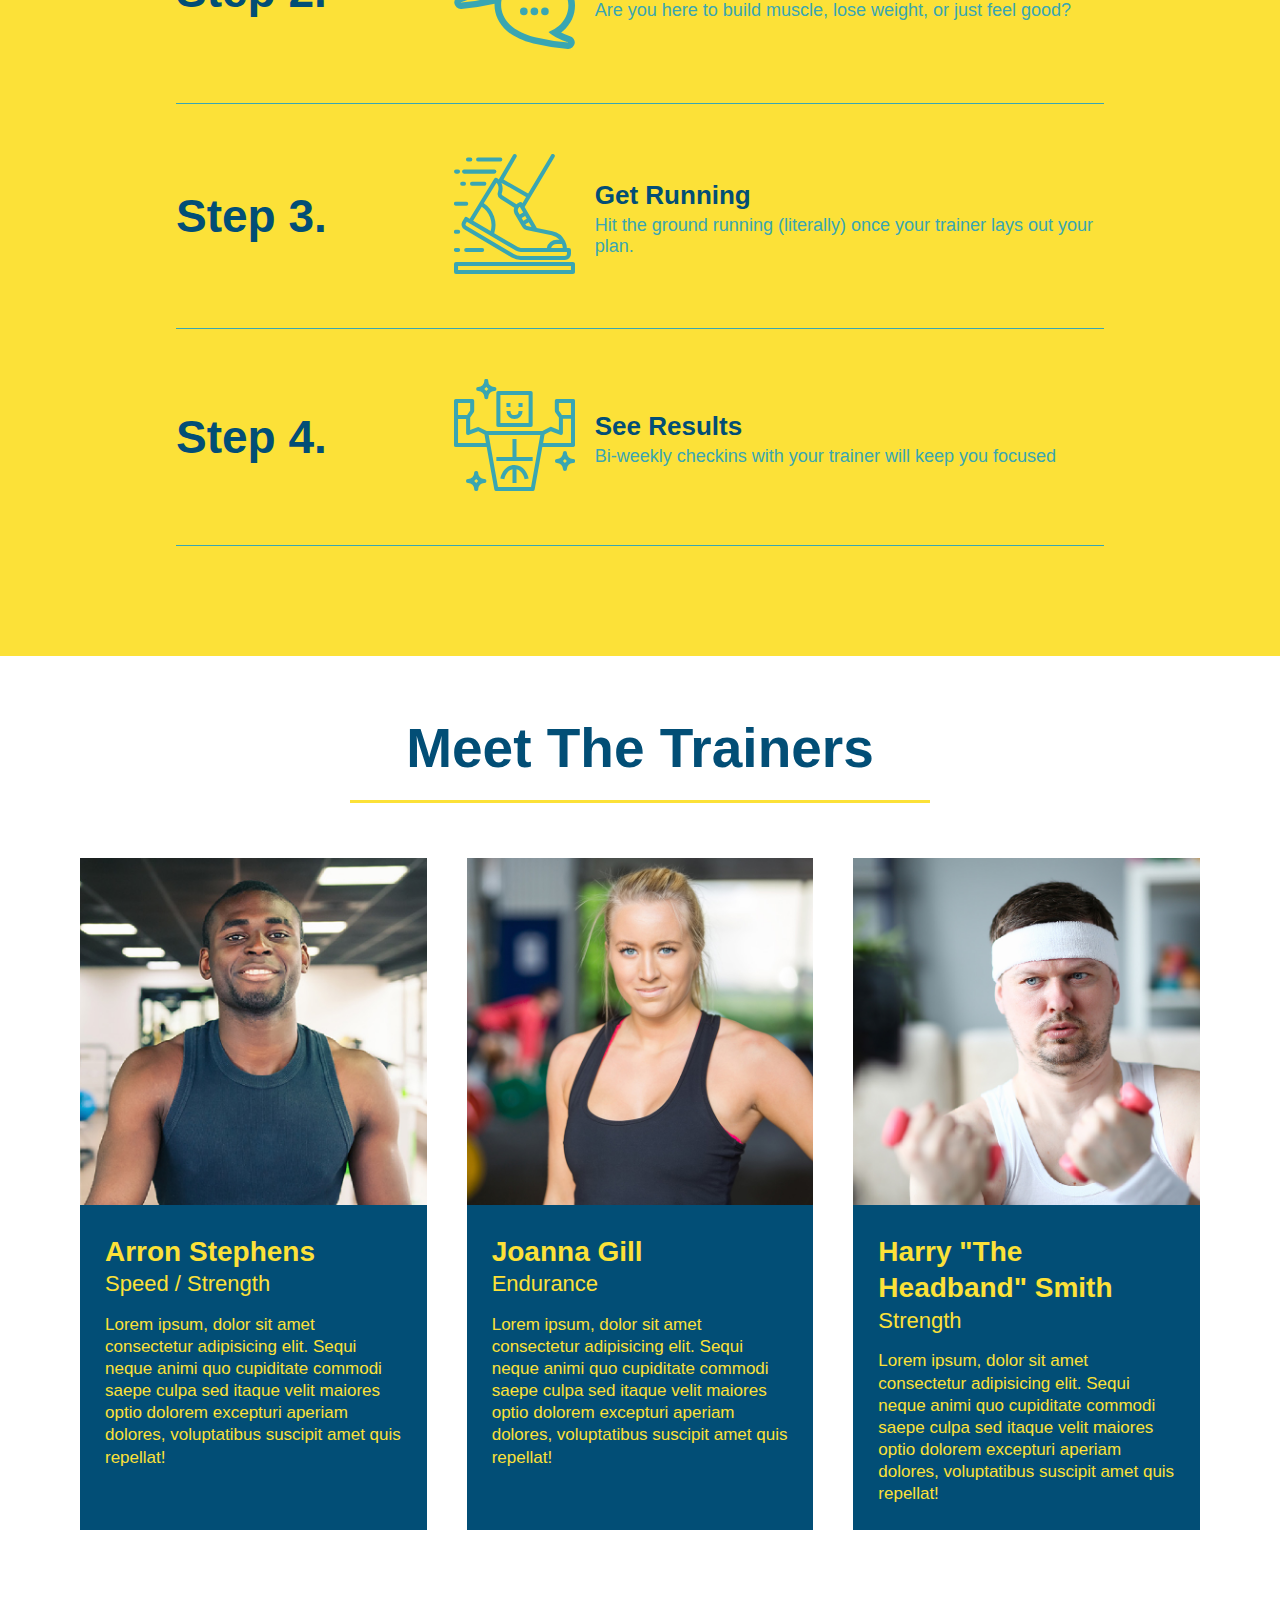
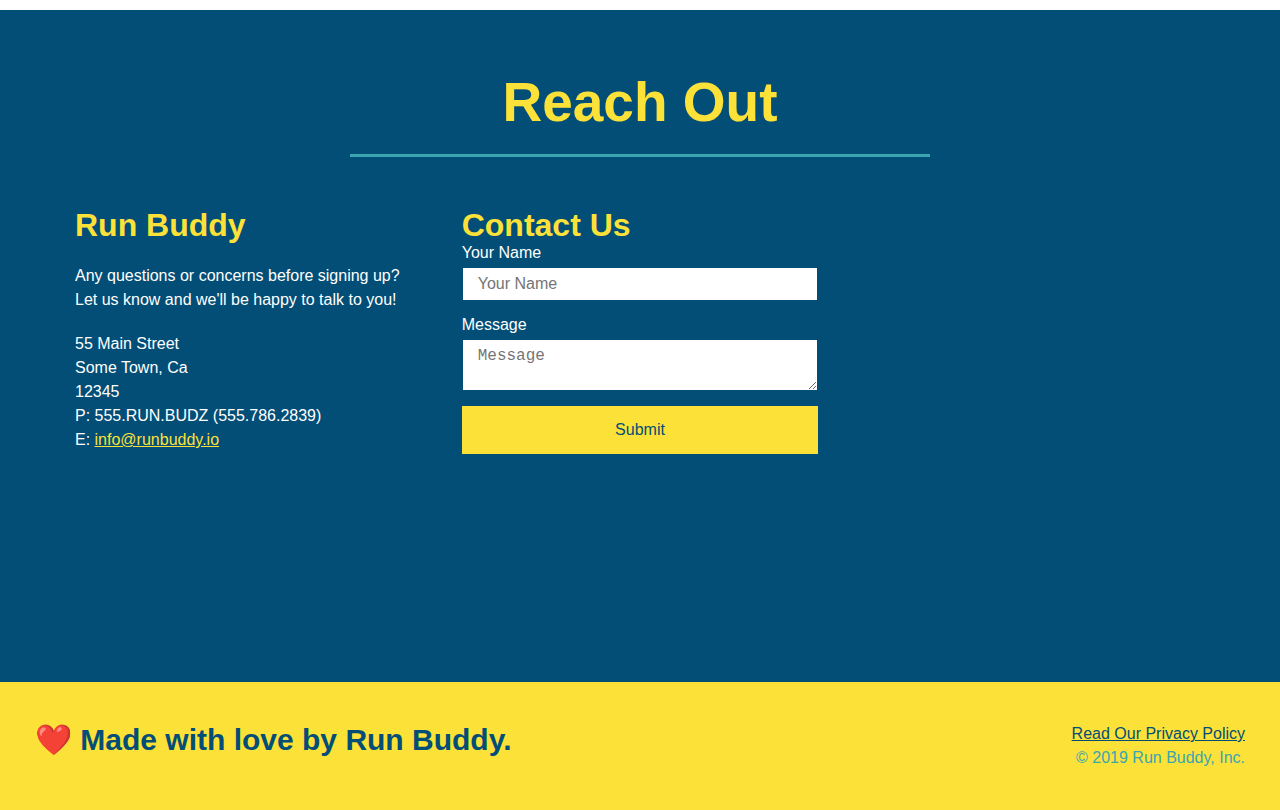
==== commit 0a94fd33: "restructured html/css code" ====
--- a/index.html
+++ b/index.html
@@ -1,248 +1,248 @@
 <!DOCTYPE html>
 <html lang="en">
-
-<head>
-    <meta charset="UTF-8">
-    <meta http-equiv="X-UA-Compatible" content="IE=edge">
-    <meta name="viewport" content="width=device-width, initial-scale=1.0">
+  <head>
+    <meta charset="UTF-8" />
     <link rel="stylesheet" href="./assets/css/style.css">
     <title>Run Buddy</title>
-</head>
-
-<body>
-    <!--navigation-->
+  </head>
+  <body>
+    <!-- navigation tags - block level element -->
     <header>
-        <h1>RUN BUDDY</h1>
-        <nav>
-            <!-- Unordered list element -->
-            <ul>
-                <!-- List item element -->
-                <li>
-                    <!-- Anchor element -->
-                    <a href="#what-we-do">What We Do</a>
-                </li>
-                <li>
-                    <a href="#what-you-do">What You Do</a>
-                </li>
-                <li>
-                    <a href="#your-trainers">Your Trainers</a>
-                </li>
-                <li>
-                    <a href="#reach-out">Reach Out</a>
-                </li>
-            </ul>
-        </nav>
+      <h1>
+        <a href="/">RUN BUDDY</a>
+      </h1>
+      <nav>
+        <ul>
+          <li>
+            <a href="#what-we-do">What We Do</a>
+          </li>
+          <li>
+            <a href="#what-you-do">What You Do</a>
+          </li>
+          <li>
+            <a href="#your-trainers">Your Trainers</a>
+          </li>
+          <li>
+            <a href="#reach-out">Reach Out</a>
+          </li>
+          
+        </ul>
+      </nav>
     </header>
+    <!-- end navigation -->
 
     <!-- hero/jumbotron -->
     <section class="hero">
-        <div class="hero-cta">
-            <h2>Start Building Habits.</h2>
-            <p>
-              seitan heirloom post-ironic pop-up iPhone mlkshk hella selfies fashion axe occupy readymade put a bird on it messenger bag Wes Anderson Schlitz plaid Bushwick church-key lo-fi skateboard slow-carb hashtag trust fund Williamsburg biodiesel fixie farm-to-table 8-bit banjo XOXO Banksy chillwave bicycle rights retro cliche tattooed bespoke irony mumblecore Shoreditch deep v polaroid McSweeney's bitters cray gentrify tofu Marfa you probably haven't heard of them yr banh mi asymmetrical art party selvage letterpress High Life.
-            </p>
-        </div>
-        <div class="hero-form">
-            <h3>Get Started Today</h3>
-            <p>Fill out this form and one of our trainers will schedule a consult</p>
-            <form>
-                <label for="name">Enter full name:</label>
-                <input type="text" placeholder="Your Name" name="name" id="name" class="form-input">
-
-                <label for="email">Enter email address:</label>
-                <input type="text" placeholder="Email Address" name="email" id="email" class="form-input">
-
-                <label for="phone">Enter a telephone number:</label>
-                <input type="text" placeholder="Phone Number" name="phone" id="phone" class="form-input">
-                <p>
-                    Have you worked out with a trainer before?
-                    <input type="radio" name="trainer-confirm" id="trainer-yes" />
-                    <label for="trainer-yes">Yes</label>
-                    <input type="radio" name="trainer-confirm" id="trainer-no" />
-                    <label for="trainer-no">No</label>
-                </p>
-                <p>
-                    <label for="checkbox">
-                        I acknowledge that I am at least 18 years of age.
-                    </label>
-                    <input type="checkbox" name="age-confirm" id="checkbox" />
-                </p>
-                <button type="submit">
-                    Get Running!
-                </button>
-            </form>
-        </div>
-    </section>
-
-    <!-- "what we do" section -->
+      <div class="hero-cta">
+        <h2>Start Building Habits.</h2>
+        <p>
+          seitan heirloom post-ironic pop-up iPhone mlkshk hella selfies fashion axe occupy readymade put a bird on it
+          messenger bag Wes Anderson Schlitz plaid Bushwick church-key lo-fi skateboard slow-carb hashtag trust fund
+          Williamsburg biodiesel fixie farm-to-table 8-bit banjo XOXO Banksy chillwave bicycle rights retro cliche
+          tattooed bespoke irony mumblecore Shoreditch deep v polaroid McSweeney's bitters cray gentrify tofu Marfa you
+          probably haven't heard of them yr banh mi asymmetrical art party selvage letterpress High Life.
+        </p>
+      </div>
+
+      <div class="hero-form">
+        <h3>Get Started Today</h3>
+        <p>Fill out this form and one of our trainers will schedule a consult.</p>
+        <form>
+          <label for="name">Enter full name:</label>
+          <input type="text" placeholder="Your Name" id="name" name="name" class="form-input" />
+          <label for="email">Enter email address:</label>
+          <input type="email" placeholder="Email Address" id="email" name="email" class="form-input" />
+          <label for="phone">Enter a telephone number:</label>
+          <input type="tel" placeholder="Phone Number" name="phone" id="phone" class="form-input" />
+          <p>
+            Have you worked out with a trainer before? 
+            <input type="radio" name="trainer-confirm" id="trainer-yes" />
+            <label for="trainer-yes">Yes</label>
+            <input type="radio" name="trainer-confirm" id="trainer-no"/>
+            <label for="trainer-no">No</label>
+          </p>
+          <p>
+            <label for="checkbox">
+              I acknowledge that I am at least 18 years of age.
+            </label>
+            <input type="checkbox" name="checkpoint1" id="checkbox" />
+          </p>
+          <button type="submit">
+            Get running!
+          </button>
+        </form>
+      </div>
+    </section>
+    <!-- end header -->
+
+    <!-- "what we do" start - <section> -->
     <section id="what-we-do" class="intro">
-        <div class="flex-row">
-            <h2 class="section-title primary-border">What We Do</h2>
-        </div>
-        <div class="flex-row">
-            <p>
-              butcher selfies chambray shabby chic gentrify readymade yr Echo Park XOXO Tumblr normcore Banksy direct trade Blue Bottle chillwave you probably haven't heard of them single-origin coffee Vice fanny pack fixie Odd Future Austin fingerstache pickled twee synth Wes Anderson Thundercats viral bitters flannel meggings narwhal Marfa Schlitz sustainable Intelligentsia umami deep v craft
-            </p>
-          </div>
-    </section>
-
-    <!-- "what you do" section -->
+      <div class="flex-row">
+        <h2 class="section-title primary-border">
+          What We Do
+        </h2>
+      </div>
+      <div class="flex-row">
+        <p>
+          butcher selfies chambray shabby chic gentrify readymade yr Echo Park XOXO Tumblr normcore Banksy direct trade  Blue Bottle chillwave you probably haven't heard of them single-origin coffee Vice fanny pack fixie Odd Future Austin fingerstache pickled twee synth Wes Anderson Thundercats viral bitters flannel meggings narwhal Marfa Schlitz sustainable Intelligentsia umami deep v craft
+        </p>
+      </div>
+    </section>
+    <!-- end "what we do" -->
+
+    <!-- "what you do" start -->
     <section id="what-you-do" class="steps">
-        <h2 class="section-title secondary-border">What You Do</h2>
-        <div class="step">
-            <h3>Step 1.</h3>
-            <div class="step-info">
-                <div class="step-img">
-                    <img src="./assets/images/01-04-svgs/step-1.svg" alt="">
-                </div>
-                <div class="step-text">
-                    <h4>Fill Out the Form Above.</h4>
-                    <p>You're already here, so why not?</p>
-                </div>
-            </div>                 
-          </div>
-
-
-          <div class="step">
-              <h3>Step 2.</h3>
-              <div class="step-info">
-                  <div class="step-img">
-                      <img src="./assets/images/01-04-svgs/step-2.svg" alt="" />
-                  </div>
-                  <div class="step-text">
-                      <h4>Consult with One of Our Trainers.</h4> 
-                      <p>Are you here to build muscle, lose weight, or just feel good?</p>
-                  </div>
-              </div>
-          </div>
-
-          <div class="step">
-              <h3>Step 3.</h3>
-              <div class="step-info">
-                  <div class="step-img">
-                      <img src="./assets/images/01-04-svgs/step-3.svg" alt="" />
-                  </div>
-                  <div class="step-text">
-                      <h4>Get Running.</h4>
-                      <p>Hit the ground running (literally) once your trainer lays out your plan.</p>
-                  </div>
-              </div>
-          </div>
-          
-          <div class="step">
-              <h3>Step 4.</h3>
-              <div class="step-info">
-                  <div class="step-img">
-                      <img src="./assets/images/01-04-svgs/step-4.svg" alt="" />
-                  </div>
-                  <div class="step-text">
-                      <h4>See Results.</h4>
-                      <p>Bi-weekly checkins with your trainer will keep you focused</p>
-                  </div>
-              </div>
-          </div>
-        </section>
-    </section>
-
-    <!-- "meet the trainers" section -->
+      <div class="flex-row">
+        <h2 class="section-title secondary-border">
+          What You Do
+        </h2> 
+      </div>
+      <div class="step">
+        <h3>Step 1.</h3>
+        <div class="step-info">
+          <div class="step-img">
+            <img src="./assets/images/01-04-svgs/step-1.svg" alt="" />
+          </div>
+          <div class="step-text">
+            <h4>Fill Out The Form Above</h4>
+            <p>You're already here, so why not?</p>
+          </div>
+        </div>
+      </div>
+      <div class="step">
+        <h3>Step 2.</h3>
+        <div class="step-info">
+          <div class="step-img">
+            <img src="./assets/images/01-04-svgs/step-2.svg" alt="" />
+          </div>
+          <div class="step-text">
+            <h4>Consult With One Of Our Trainers</h4>
+            <p>Are you here to build muscle, lose weight, or just feel good?</p>
+          </div>
+        </div>
+      </div>
+      <div class="step">
+        <h3>Step 3.</h3>
+        <div class="step-info">
+          <div class="step-img">
+            <img src="./assets/images/01-04-svgs/step-3.svg" alt="" />
+          </div>
+          <div class="step-text">
+            <h4>Get Running</h4>
+            <p>Hit the ground running (literally) once your trainer lays out your plan.</p>
+          </div>
+        </div>
+      </div>
+      <div class="step">
+        <h3>Step 4.</h3>
+        <div class="step-info">
+          <div class="step-img">
+            <img src="./assets/images/01-04-svgs/step-4.svg" alt="" />
+          </div>
+          <div class="step-text">
+            <h4>See Results</h4>
+            <p>Bi-weekly checkins with your trainer will keep you focused</p>
+          </div>
+        </div>
+      </div>
+    </section>
+    <!-- "what you do" end -->
+
+    <!-- "meet the trainers" start -->
     <section id="your-trainers">
+      <div class="flex-row">
         <h2 class="section-title primary-border">
-            Meet The Trainers
+          Meet The Trainers
         </h2>
-        <div class="trainers">
+      </div>
+
+      <div class="trainers">
         <article class="trainer">
-            <img src="./assets/images/01-05-trainers/trainer-1.jpg" alt="Arron Stephens in his workout clothes, ready to pump iron" />
-            <div class="trainer-bio">
-              <h3 class="trainer-name">Arron Stephens</h3>
-              <h4 class="trainer-role">Speed / Strength</h4>
-              <p>
-                Lorem ipsum, dolor sit amet consectetur adipisicing elit. Sequi neque animi quo cupiditate commodi saepe culpa sed
-                itaque velit maiores optio dolorem excepturi aperiam dolores, voluptatibus suscipit amet quis repellat!
-              </p>
+          <img src="./assets/images/01-05-trainers/trainer-1.jpg" alt="Arron Stephens in his workout clothes, ready to pump iron" />
+          <div class="trainer-bio">
+            <h3 class="trainer-name">Arron Stephens</h3>
+            <h4 class="trainer-role">Speed / Strength</h4>
+            <p>Lorem ipsum, dolor sit amet consectetur adipisicing elit. Sequi neque animi quo cupiditate commodi saepe culpa sed itaque velit maiores optio dolorem excepturi aperiam dolores, voluptatibus suscipit amet quis repellat!</p>
+          </div>
+        </article>
+
+        <article class="trainer">
+          <img src="./assets/images/01-05-trainers/trainer-2.jpg" alt="Joanna Gill cooling off after a work out" />
+          <div class="trainer-bio">
+            <h3 class="trainer-name">Joanna Gill</h3>
+            <h4 class="trainer-role">Endurance</h4>
+            <p>Lorem ipsum, dolor sit amet consectetur adipisicing elit. Sequi neque animi quo cupiditate commodi saepe culpa sed itaque velit maiores optio dolorem excepturi aperiam dolores, voluptatibus suscipit amet quis repellat!</p>
             </div>
           </article>
-          <!-- second trainer bio -->
+
         <article class="trainer">
-            <img src="./assets/images/01-05-trainers/trainer-2.jpg" alt="Joanna Gill cooling off after a workout" />
-            <div class="trainer-bio">
-            <h3 class="trainer-name">Joanna Gill</h3>
-            <h4 class="trainer-role">Endurance</h4>
-            <p>
-                Lorem ipsum, dolor sit amet consectetur adipisicing elit. Sequi neque animi quo cupiditate commodi saepe culpa sed
-                itaque velit maiores optio dolorem excepturi aperiam dolores, voluptatibus suscipit amet quis repellat!
-            </p>
-            </div>
+          <img src="./assets/images/01-05-trainers/trainer-3.jpg" alt="Harry Smith wearing a headband and lifting comically small pink weights" />
+          <div class="trainer-bio">
+            <h3 class="trainer-name">Harry "The Headband" Smith</h3>
+            <h4 class="trainer-role">Strength</h4>
+            <p>Lorem ipsum, dolor sit amet consectetur adipisicing elit. Sequi neque animi quo cupiditate commodi saepe culpa sed itaque velit maiores optio dolorem excepturi aperiam dolores, voluptatibus suscipit amet quis repellat!</p>
+          </div>
         </article>
+      </div>
+    </section>
+    <!-- "meet the trainers" end -->
+
+    <!-- "reach out" start -->
+    <section id="reach-out" class="contact">
+      <div class="flex-row">
+        <h2 class="section-title secondary-border">
+          Reach Out
+        </h2>
+      </div>
+
+      <div class="contact-info">
+        <div>
+          <h3>Run Buddy</h3>
+          <p>
+            Any questions or concerns before signing up? 
+            <br/>
+            Let us know and we'll be happy to talk to you!
+          </p>
+
+          <address>
+            55 Main Street <br/>
+            Some Town, Ca <br/>
+            12345<br/>
+            P: 555.RUN.BUDZ (555.786.2839)<br/>
+            E: <a href="mailto:info@runbuddy.io">info@runbuddy.io</a>
+          </address>
+          
+        </div>
+
+        <div class="contact-form">
+          <h3>Contact Us</h3>
+          <form>
+            <label for="contact-name">Your Name</label>
+            <input type="text" id="contact-name" placeholder="Your Name" />
         
-        <!-- third trainer bio -->
-        <article class="trainer">
-            <img src="./assets/images/01-05-trainers/trainer-3.jpg" alt="Harry Smith wearing a headband and lifting comically small pink weights" />
-            <div class="trainer-bio">
-            <h3 class="trainer-name">Harry "the Headband" Smith</h3>
-            <h4 class="trainer-role">Strength</h4>
-            <p>
-                Lorem ipsum, dolor sit amet consectetur adipisicing elit. Sequi neque animi quo cupiditate commodi saepe culpa sed
-                itaque velit maiores optio dolorem excepturi aperiam dolores, voluptatibus suscipit amet quis repellat!
-            </p>
-            </div>
-        </article>
-    </div>
-
-    </section>
-
-    <!-- "reach out" section -->
-    <section id="reach-out" class="contact">
-        <h2 class="section-title secondary-border">Reach Out</h2>
-        <div class="contact-info">
-            <div>
-            <h3>Run Buddy</h3>
-            <p>
-              Any questions or concerns before signing up?
-              <br />
-              Let us know and we'll be happy to talk to you!
-            </p>
-            <address>
-              55 Main Street <br/>
-              Some Town, Ca <br/>
-              12345<br />
-              P: 555.RUN.BUDZ (555.786.2839)<br/>
-              E: <a href="mailto:info@runbuddy.io">info@runbuddy.io</a>
-            </address>
-            </div>
-          </div>
-        <div class="contact-info">
-            
-            <div class="contact-form">
-                <h3>Contact Us</h3>
-                <form>
-                    <label for="contact-name">Your Name</label>
-                    <input type="text" id="contact-name" placeholder="Your Name"/>
-
-                    <label for="contact-message">Message</label>
-                    <textarea id="contact-message" placeholder="Message"></textarea>
-
-                    <button type="submit">Submit</button>
-                </form>
-            </div>
-            <iframe 
-                src="https://www.google.com/maps/embed?pb=!1m18!1m12!1m3!1d3147.1079747227936!2d-120.42364418397035!3d37.92790791110593!2m3!1f0!2f0!3f0!3m2!1i1024!2i768!4f13.1!3m3!1m2!1s0x8090c49129b6ac57%3A0xb56c7eb95a2cd8bd!2sMain%20St%2C%20California%2095327!5e0!3m2!1sen!2sus!4v1616426329495!5m2!1sen!2sus" 
-                width="400" 
-                height="400" 
-                style="border:0;" 
-                allowfullscreen=""
-                loading="lazy">
-            </iframe>
-          </div>
-    </section>
+            <label for="contact-message">Message</label>
+            <textarea id="contact-message" placeholder="Message"></textarea>
+        
+            <button type="submit">Submit</button>
+          </form>
+        </div>
+        
+        <iframe
+          src="https://www.google.com/maps/embed?pb=!1m14!1m12!1m3!1d12182.30520634488!2d-74.0652613!3d40.2407219!2m3!1f0!2f0!3f0!3m2!1i1024!2i768!4f13.1!5e0!3m2!1sen!2sus!4v1561060983193!5m2!1sen!2sus"
+          frameborder="0" style="border:0" allowfullscreen>
+        </iframe>
+      </div>
+    </section>
+    <!-- "reach out" end -->
 
     <!-- footer -->
     <footer>
-        <h2>❤️ Made with love by Run Buddy.</h2>
-        <div>
-            <a href="#">Read Our Privacy Policy</a><br />
-            &copy; 2019 Run Buddy, Inc.
-        </div>
+      <h2>❤️ Made with love by Run Buddy.</h2>
+      <div>
+        <a href="./privacy-policy.html">Read Our Privacy Policy</a><br/>
+        &copy; 2019 Run Buddy, Inc.
+      </div>
     </footer>
-</body>
-
-</html>+    <!-- footer end -->
+  </body>
+</html>
--- a/assets/css/style.css
+++ b/assets/css/style.css
@@ -1,36 +1,47 @@
 * {
-    margin: 0;
-    padding: 0;
-    box-sizing: border-box;
+  box-sizing: border-box;
+  margin: 0;
+  padding: 0;
 }
 
 body {
-    color: #39a6b2;
-    font-family: Arial, Helvetica, sans-serif;
-}
+  color: #39a6b2;
+  font-family: Helvetica, Arial, sans-serif;
+}
+
+
+/* HEADER / NAV BAR STYLES START */
 
 header {
-  flex-wrap: wrap;
-  justify-content: space-between;
-  display: flex;
-    padding: 20px 35px;
-    background-color: #39a692;
+  padding: 20px 35px;
+  background-color: #39a6b2;
+  display: flex;
+  justify-content: space-between;
+  flex-wrap: wrap;
 }
 
 header h1 {
-    font-weight: bold;
-    font-size: 36px;
-    color: #fce138;
-    margin: 0;
+  font-weight: bold;
+  margin: 0;
+  font-size: 36px;
+  color: #fce138;
 }
 
 header a {
-    text-decoration: none;
-    color: #fce138;
+  text-decoration: none;
+  color: #fce138;
 }
 
 header nav {
-    margin: 7px 0;
+  margin: 7px 0;
+}
+
+header nav ul {
+  display: flex;
+  flex-wrap: wrap;
+  justify-content: space-between;
+  align-items: center;
+  list-style: none;
 }
 
 header nav ul li a {
@@ -39,72 +50,51 @@
   font-size: 1.55vw;
 }
 
-header nav ul li {
-    display: inline;
-}
-
-header nav ul {
-  display: flex;
-  flex-wrap: wrap;
-  justify-content: space-between;
-  align-items: center;
-  list-style: none;
-}
-
+/* HEADER / NAVBAR STYLES END */
+
+
+
+/* FOOTER STYLES START */
 footer {
-    background-color: #fce138;
-    width: 100%;
-    padding: 40px 35px;
-    display: flex;
-    justify-content: space-between;
-    flex-wrap: wrap;
+  background: #fce138;
+  padding: 40px 35px;
+  display: flex;
+  justify-content: space-between;
+  flex-wrap: wrap;
+  width: 100%;
 }
 
 footer h2 {
-    color: #024e76;
-    font-size: 30px;
-    margin: 0;
+  color: #024e76;
+  font-size: 30px;
+  margin: 0;
 }
 
 footer div {
-    line-height: 1.5;
-    text-align: right;
+  line-height: 1.5;
+  text-align: right;
 }
 
 footer a {
-    color: #024e76;
-}
-
+  color: #024e76;
+}
+/* END FOOTER STYLES */
+
+/* STYLE ALL SECTION TAGS */
 section {
-    padding: 60px;
-}
-
+  padding: 60px;
+}
+
+/* HERO STYLES START */
 .hero {
-    background-image: url("../images/hero-bg.jpeg");
-    background-size: cover;
-    background-position: center;
-    display: flex;
-    justify-content: center;
-    flex-wrap: wrap;
-}
-
-.hero-form {
-    border: solid 3px #024e76;
-    background-color: #fce138;
-    padding: 20px;
-    color: #024e76;
-}
-
-.hero-form h3 {
-    font-size: 24px;
-    margin: 0;
-}
-
-.hero-form p {
-    margin: 5px 0 15px 0;
-    width: 40%;
-    margin: 3.5%;
-}
+  background-image: url('../images/hero-bg.jpeg');
+  background-size: cover;
+  background-position: center;
+  display: flex;
+  justify-content: center;
+  flex-wrap: wrap;
+}
+
 .hero-cta {
   width: 35%;
   text-align: right;
@@ -113,226 +103,259 @@
   font-size: 18px;
   line-height: 1.3;
 }
+
 .hero-cta h2 {
   font-style: italic;
   font-size: 55px;
   color: #fce138;
 }
 
+.hero-form {
+  border: 3px solid #024e76;
+  background-color: #fce138;
+  padding: 20px;
+  color: #024e76;
+  width: 40%;
+  margin: 3.5%;
+}
+
+.hero-form h3 {
+  font-size: 24px;
+  margin: 0;
+}
+.hero-form p {
+  margin: 5px 0 15px 0;
+}
+
 .form-input {
-    border: 1px solid #024e76;
-    display: block;
-    padding: 7px 15px;
-    font-size: 16px;
-    color: #024e76;
-    width: 100%;
-    margin-bottom: 15px;
-  }
-
-  .hero-form label {
-    margin: 0 5px;
-  }
-
-  .hero-form button {
-    color: #fce138;
-    background-color: #024e76;
-    border: none;
-    padding: 10px 20px;
-    font-size: 16px;
-  }
-
-  .intro p {
-    line-height: 1.7;
-    color: #39a6b2;
-    width: 80%;
-    font-size: 20px;
-    margin: 0 auto;
-    text-align: center;
-  }
-  .step{
-    margin: 50px auto;
-    padding-bottom: 50px;
-    width: 80%;
-    border-bottom: 1px solid #39a6b2;
-    display: flex;
-    flex-wrap: wrap;
-    align-items: center;
-    justify-content: space-between;
-  }
-
-  .step-img img {
-    max-width: 100%;
-  }
-
-  .steps {
-      background: #fce138;
-  }
-
-  .steps div {
-  }
-  
-  .steps img {
-    flex: 1 12%;
-    margin-right: 20px;
-  }
-
-  .step h3{
-      color: #024e76;
-      font-size: 46px;
-      flex: 1 30%;
-  }
-  .step-info {
-    flex: 2 70%;
-    display: flex;
-    flex-wrap: wrap;
-    align-items: center;
-  }
-  .step-text{
-    flex: 12;
-  }
-
-  .step-text p {
-      color: #39a6b2;
-      font-size: 18px;
-  }
-  .step-text h4 {
-    font-size: 26px;
-    line-height: 1.5;
-    color: #024e76;
-  }
-
-  .steps span {
-  }
-
-  .section-title {
-      font-size: 55px;
-      color: #024e76;
-      margin-bottom: 35px;
-      padding: 20px;
-      display: inline-block;
-      border-bottom: 3px solid;
-      text-align: center;
-      margin: 0 auto 35px auto;
-      width: 50%;
-  }
-
-  .primary-border {
-      border-color: #fce138;
-  }
-
-  .secondary-border {
-      border-color: #39a6b2;
-  }
-  .trainers {
-    width: 100%;
-    margin: 0 auto;
-    display: flex;
-    flex-wrap: wrap;
-    justify-content: space-around;
-  }
-  .trainer {
-    margin: 0 auto 20px auto;
-    background: #024e76;
-    color: #fce138;
-    flex: 1;
-  }
-  .trainer img {
-    width: 100%;
-  }
-  
-  .trainer-bio {
-    padding: 25px;
-    line-height: 1.3;
-  }
-  .text-left {
-    text-align: left;
-  }  
-  .text-right {
-    text-align: right;
-  }
-  .trainer-bio h3 {
-    font-size: 28px;
-  }
-  
-  .trainer-bio h4 {
-    font-weight: lighter;
-    font-size: 22px;
-    margin-bottom: 15px;
-  }
-  
-  .trainer-bio p {
-    font-size: 17px;
-  }
-  #reach-out {
-      background-color: #024e76;
-      align-items: center;
-  }
-  .section-title {
-    font-size: 55px;
-    border-bottom: 3px solid;
-    color: #024e76;
-  }
-  /* REACH OUT STYLES START */
+  border: 1px solid #024e76;
+  display: block;
+  padding: 7px 15px;
+  font-size: 16px;
+  color: #024e76;
+  width: 100%;
+  margin-bottom: 15px; 
+}
+
+.hero-form label {
+  margin: 0 5px;
+}
+
+.hero-form button {
+  color: #fce138;
+  background-color: #024e76;
+  border: none;
+  padding: 10px 20px;
+  font-size: 16px;
+} 
+/* HERO STYLES END */
+
+
+/* SECTION TITLE STYLES START */
+.section-title {
+  font-size: 55px;
+  border-bottom: 3px solid;
+  color: #024e76;
+  padding-bottom: 20px;
+  text-align: center;
+  margin: 0 auto 35px auto;
+  width: 50%;
+}
+
+.primary-border {
+  border-color: #fce138;
+}
+
+.secondary-border {
+  border-color: #39a6b2;
+}
+/* SECTION TITLE STYLES END */
+
+/* WHAT WE DO STYLES */
+
+.intro p {
+  line-height: 1.7;
+  color: #39a6b2;
+  width: 80%;
+  margin: 0 auto;
+  font-size: 20px;
+  text-align: center;
+}
+/* WHAT YOU DO STYLES END */
+
+
+/* WHAT YOU DO STYLES START */
+.steps { 
+  background: #fce138;
+}
+
+.step {
+  margin: 50px auto;
+  padding-bottom: 50px;
+  width: 80%;
+  border-bottom: 1px solid #39a6b2;
+  display: flex;
+  flex-wrap: wrap;
+  align-items: center;
+  justify-content: space-between;
+}
+
+.step h3 {
+  color: #024e76;
+  font-size: 46px;
+  flex: 1 30%;
+}
+
+.step-info {
+  flex: 2 70%;
+  display: flex;
+  flex-wrap: wrap;
+  align-items: center;
+}
+
+.step-img {
+  flex: 1 12%;
+  margin-right: 20px;
+}
+
+.step-img img {
+  max-width: 100%;
+}
+
+.step-text {
+  flex: 12;
+}
+
+.step-text p {
+  color: #39a6b2;
+  font-size: 18px;
+}
+
+.step-text h4 {
+  font-size: 26px;
+  line-height: 1.5;
+  color: #024e76;
+}
+
+/* WHAT YOU DO STYLES END */
+
+/* MEET THE TRAINERS START */
+.trainers {
+  width: 100%;
+  margin: 0 auto;
+  display: flex;
+  flex-wrap: wrap;
+  justify-content: space-around;
+}
+
+.trainer {
+  margin: 20px;
+  flex: 1;
+  background: #024e76;
+  color: #fce138;
+}
+
+.trainer img {
+  width: 100%;
+}
+
+.trainer-bio {
+  padding: 25px;
+  line-height: 1.3;
+}
+
+.trainer-bio h3 {
+  font-size: 28px;
+}
+
+.trainer-bio h4 {
+  font-weight: lighter;
+  font-size: 22px;
+  margin-bottom: 15px;
+}
+
+.trainer-bio p {
+  font-size: 17px;
+}
+/* TRAINER STYLES END */
+
+/* REACH OUT STYLES START */
 .contact {
-    background: #024e76;
-  }
-  .contact h2 {
-    color: #fce138;
-  }
-  .contact-info > * {
-    flex: 1;
-    margin: 15px;
-  }  
-  .contact-info{
-    display: flex;
-    justify-content: space-between;
-    flex-wrap: wrap;
-  }
-  .contact-info iframe {
-    height: 400px;
-  }
-  .contact-info div {
-    color: white;
-  }
-  .contact-info h3 {
-    color: #fce138;
-    font-size: 32px;
-  }
-  
-  .contact-info p, .contact-info address {
-    margin: 20px 0;
-    line-height: 1.5;
-    font-size: 16px;
-    font-style: normal;
-  }
-
-  .contact-form input, .contact-form textarea {
-    border: 1px solid #024e76;
-    display: block;
-    padding: 7px 15px;
-    font-size: 16px;
-    color: #024e76;
-    width: 100%;
-    margin-bottom: 15px;
-    margin-top: 5px;
-  }
-  .contact-form button {
-    width: 100%;
-    border: none;
-    background: #fce138;
-    color: #024e76;
-    text-align: center;
-    padding: 15px 0;
-    font-size: 16px;
-  }
-  
-  .contact-info a {
-    color: #fce138;
-  }
-  
-  /* REACH OUT STYLES END */
-
-  .flex-row {
-    display: flex;
-  }
-  +  background: #024e76;
+}
+
+.contact h2 {
+  color: #fce138;
+}
+
+.contact-info {
+  display: flex;
+  justify-content: space-between;
+  flex-wrap: wrap;
+}
+
+.contact-info > * {
+  flex: 1;
+  margin: 15px;
+}
+
+.contact-info iframe {
+  height: 400px;
+}
+
+.contact-info div {
+  color: white;
+}
+
+.contact-info h3 {
+  color: #fce138;
+  font-size: 32px;
+}
+
+.contact-info p, .contact-info address {
+  margin: 20px 0;
+  line-height: 1.5;
+  font-size: 16px;
+  font-style: normal;
+}
+
+.contact-form input, .contact-form textarea {
+  border: 1px solid #024e76;
+  display: block;
+  padding: 7px 15px;
+  font-size: 16px;
+  color: #024e76;
+  width: 100%;
+  margin-bottom: 15px;
+  margin-top: 5px;
+}
+
+.contact-form button {
+  width: 100%;
+  border: none;
+  background: #fce138;
+  color: #024e76;
+  text-align: center;
+  padding: 15px 0;
+  font-size: 16px;
+}
+
+.contact-info a {
+  color: #fce138;
+}
+
+
+/* REACH OUT STYLES END */
+
+/* UTILITIES */
+.text-left {
+  text-align: left;
+}
+
+.text-right {
+  text-align: right;
+}
+
+.flex-row {
+  display: flex;
+}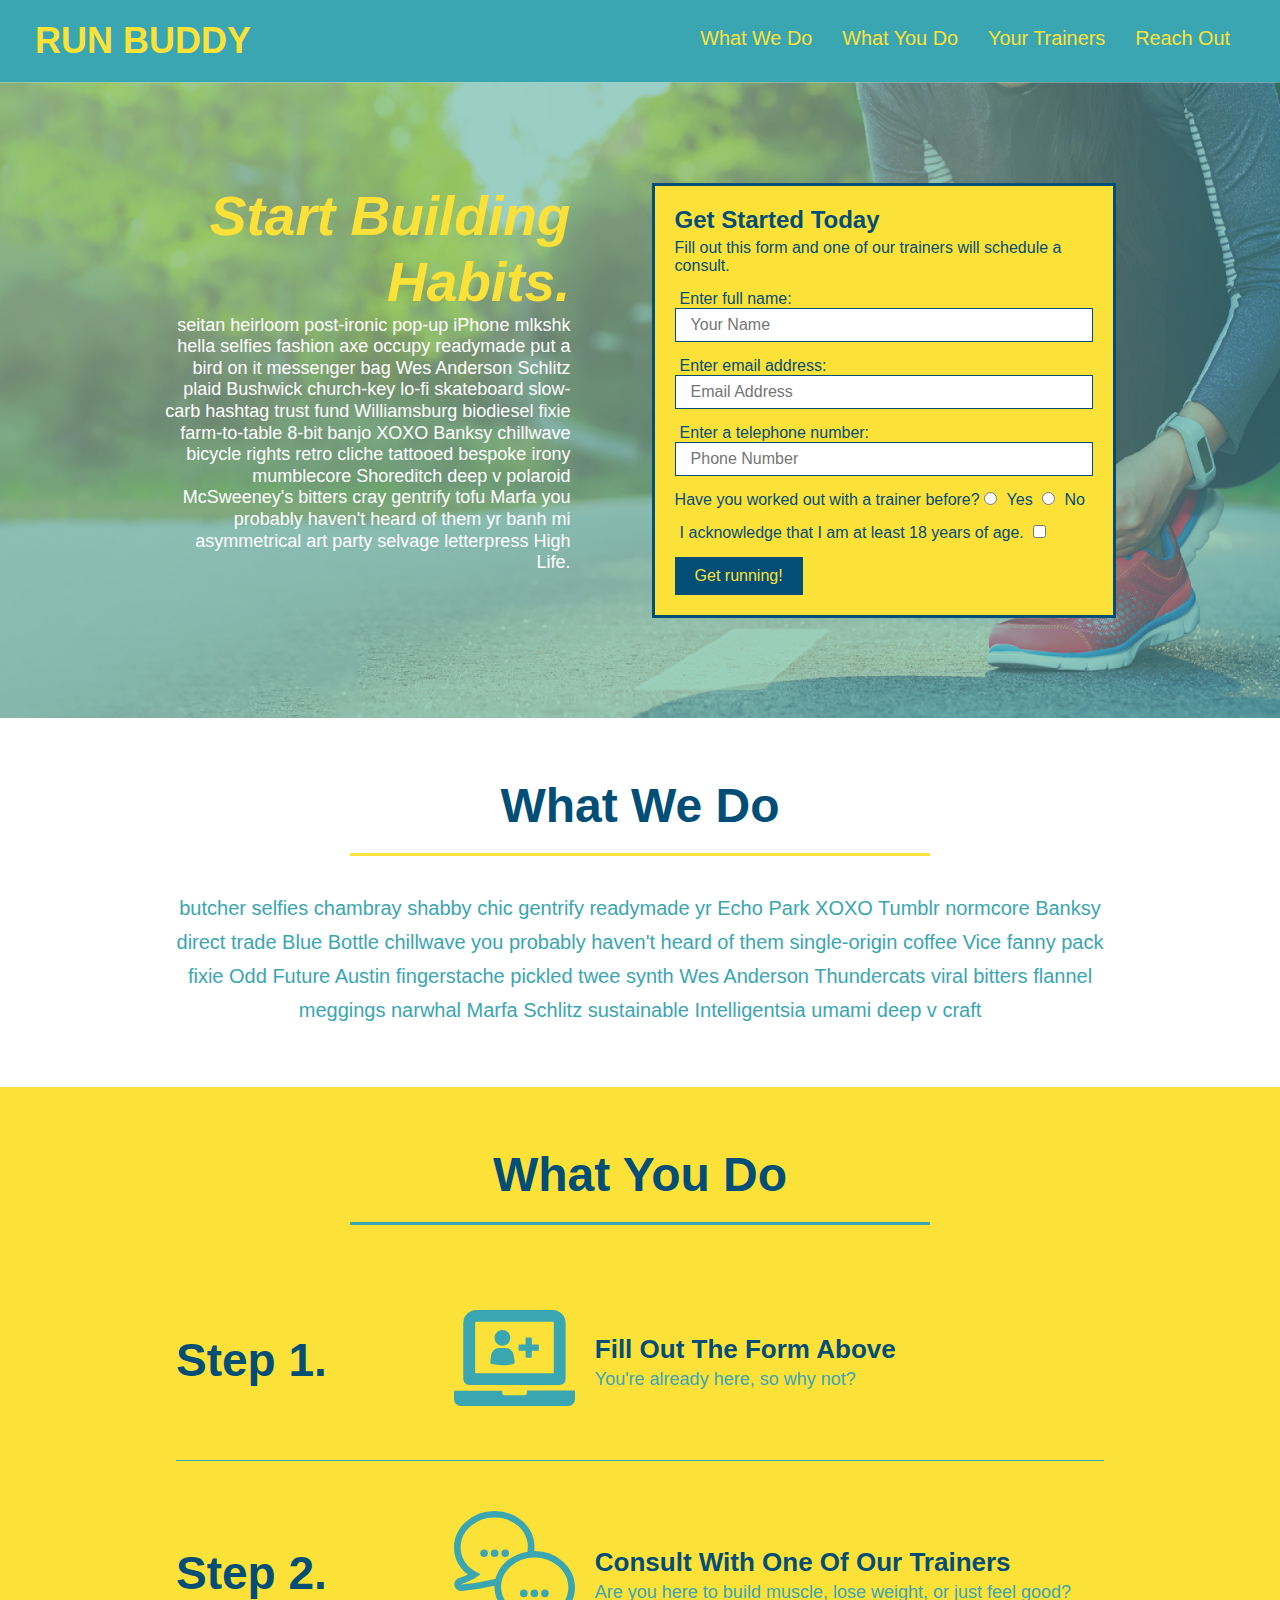
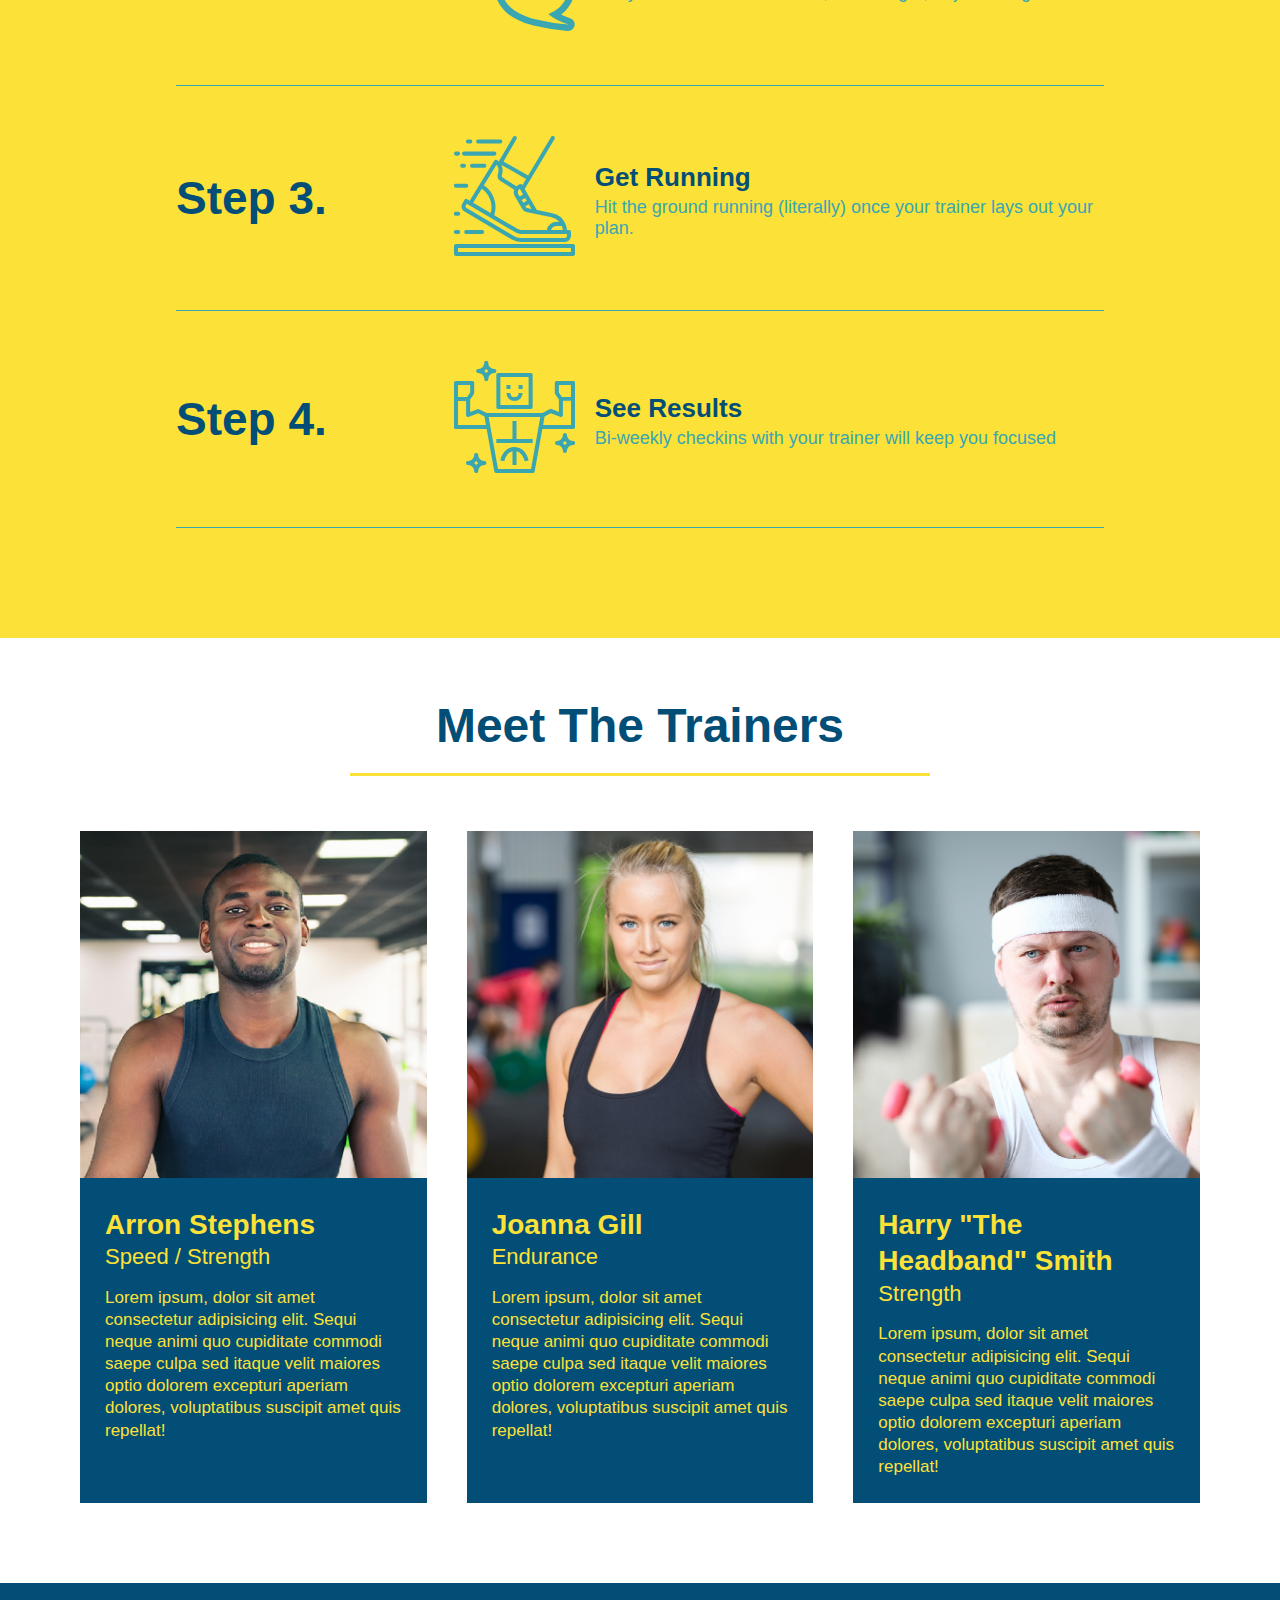
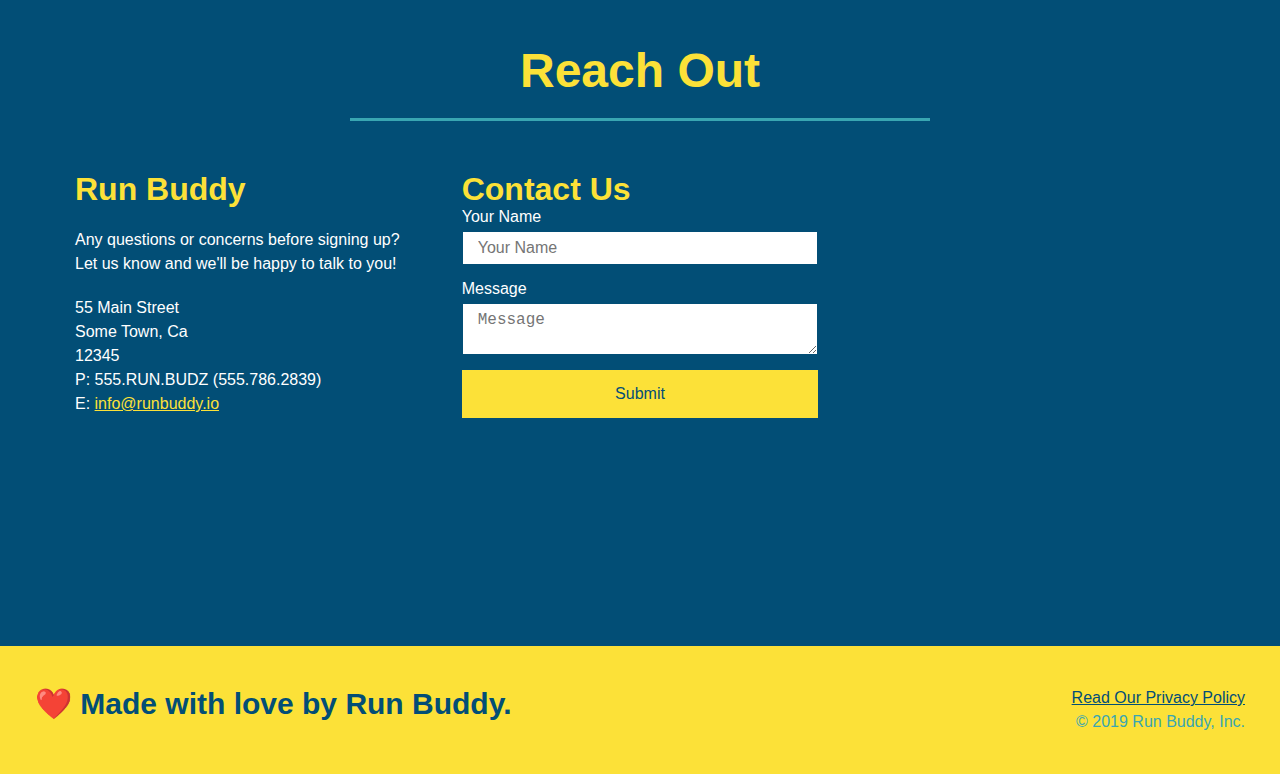
==== commit 824a61ff: "made site more mobile responsive" ====
--- a/index.html
+++ b/index.html
@@ -2,6 +2,7 @@
 <html lang="en">
   <head>
     <meta charset="UTF-8" />
+    <meta name="viewport" content="width=device-width, initial-scale=1.0" />
     <link rel="stylesheet" href="./assets/css/style.css">
     <title>Run Buddy</title>
   </head>
--- a/assets/css/style.css
+++ b/assets/css/style.css
@@ -45,7 +45,7 @@
 }
 
 header nav ul li a {
-  margin: 0 30px;
+  padding: 10px 15px;
   font-weight: lighter;
   font-size: 1.55vw;
 }
@@ -93,6 +93,7 @@
   display: flex;
   justify-content: center;
   flex-wrap: wrap;
+  align-items: flex-start;
 }
 
 .hero-cta {
@@ -101,7 +102,7 @@
   margin: 3.5%;
   color: #fff;
   font-size: 18px;
-  line-height: 1.3;
+  line-height: 1.2;
 }
 
 .hero-cta h2 {
@@ -153,7 +154,7 @@
 
 /* SECTION TITLE STYLES START */
 .section-title {
-  font-size: 55px;
+  font-size: 48px;
   border-bottom: 3px solid;
   color: #024e76;
   padding-bottom: 20px;
@@ -358,4 +359,110 @@
 
 .flex-row {
   display: flex;
+}
+
+/* MEDIA QUERY FOR SMALLER DESKTOP SCREENS AND SMALLER */
+@media screen and (max-width: 980px) {
+  header {
+    padding-bottom: 0;
+    justify-content: center;
+  }
+
+  header h1 {
+    width: 100%;
+    text-align: center;
+  }
+
+  header nav ul {
+    margin-top: 20px;
+    width: 100%;
+    justify-content: center;
+  }
+
+  header nav ul li a {
+    font-size: 20px;
+  }
+
+  footer h2, footer div {
+    text-align: center;
+    width: 100%;
+  }
+  .hero-cta, .hero-form {
+    width: 100%;
+  }
+  
+  .hero-cta {
+    text-align: center;
+  }
+  .section-title {
+    width: 80%;
+  }
+  
+  .trainer {
+    flex: 0 70%;
+  }
+  
+  .contact-info iframe{
+    flex: 1 100%;
+  }
+}
+
+/* MEDIA QUERY FOR TABLETS AND SMALLER */
+@media screen and (max-width: 768px) {
+  section {
+    padding: 30px 15px;
+  }
+
+  .step h3 {
+    flex: 1 100%;
+    text-align: center;
+  }
+
+  .step-info {
+    flex: 2 100%;
+    text-align: center;
+    justify-content: center;
+  }
+
+  .step-img {
+    flex: 0 32%;
+    margin-right: 0;
+    margin-top: 15px;
+    margin-bottom: 15px;
+  }
+
+  .step-text {
+    flex: 100%;  
+  }
+
+}
+
+/* MEDIA QUERY FOR MOBILE PHONES AND SMALLER */
+@media screen and (max-width: 575px) {
+  .hero-form button {
+    width: 100%;
+  }
+
+  .section-title {
+    width: 95%;
+  }
+
+  .intro p {
+    width: 100%;
+  }
+
+  .trainer {
+    flex: 0 100%;
+  }
+
+  .contact-info {
+    text-align: center;
+  }
+
+  .contact-info > * {
+    flex: 0 100%;
+  }
+  .contact-form {
+    order: 3;
+  }
 }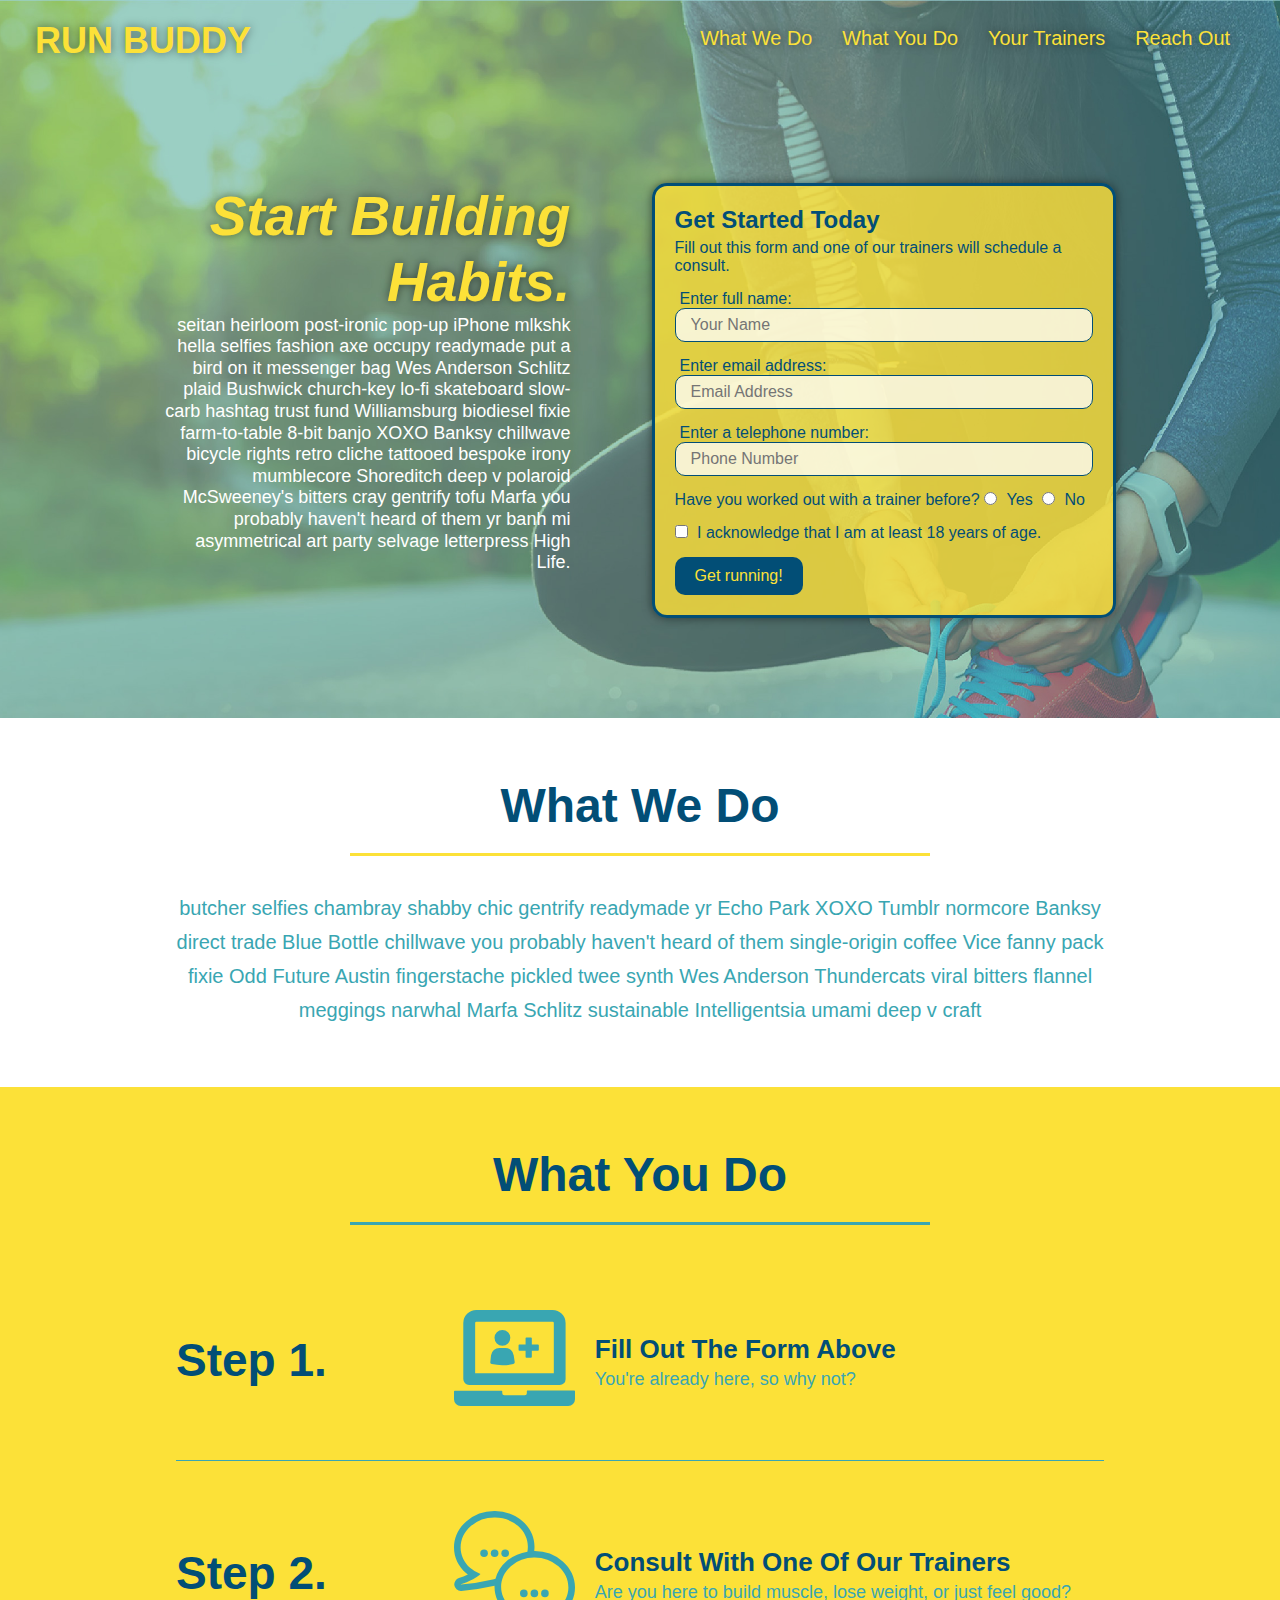
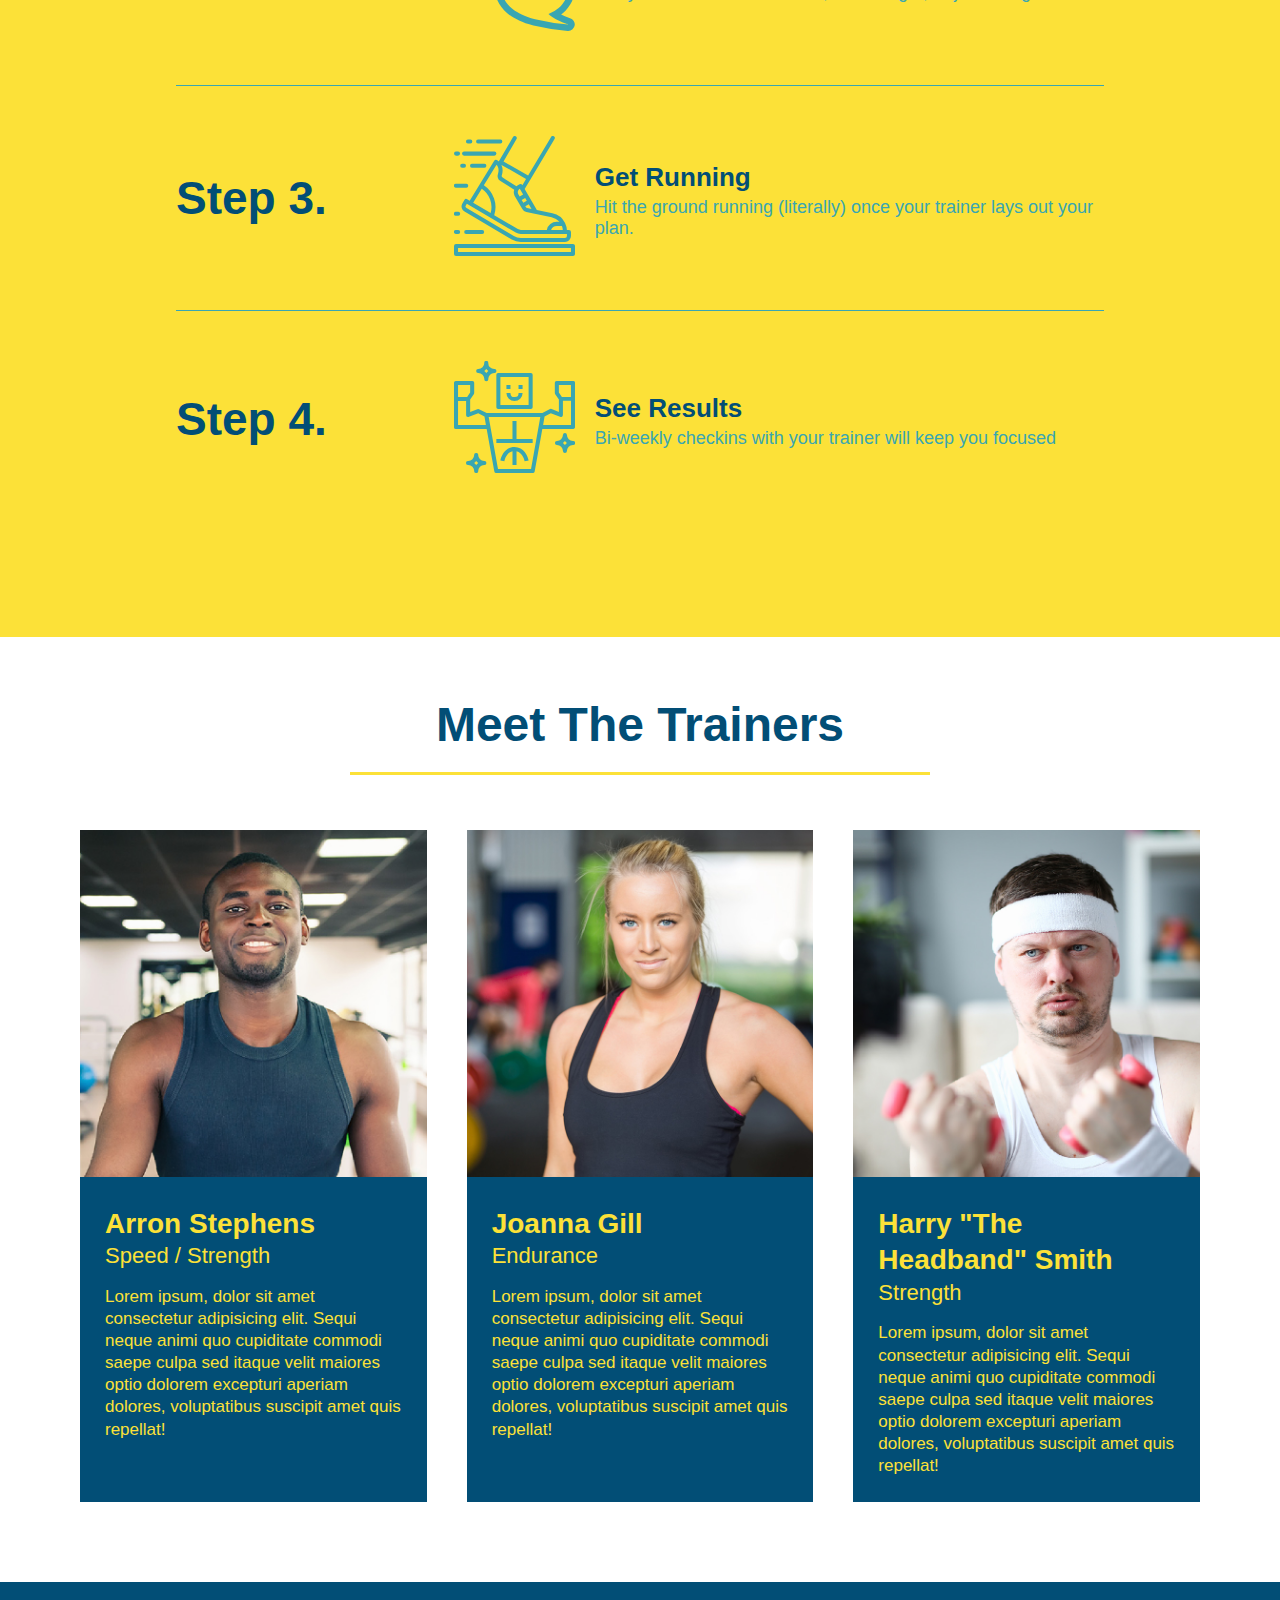
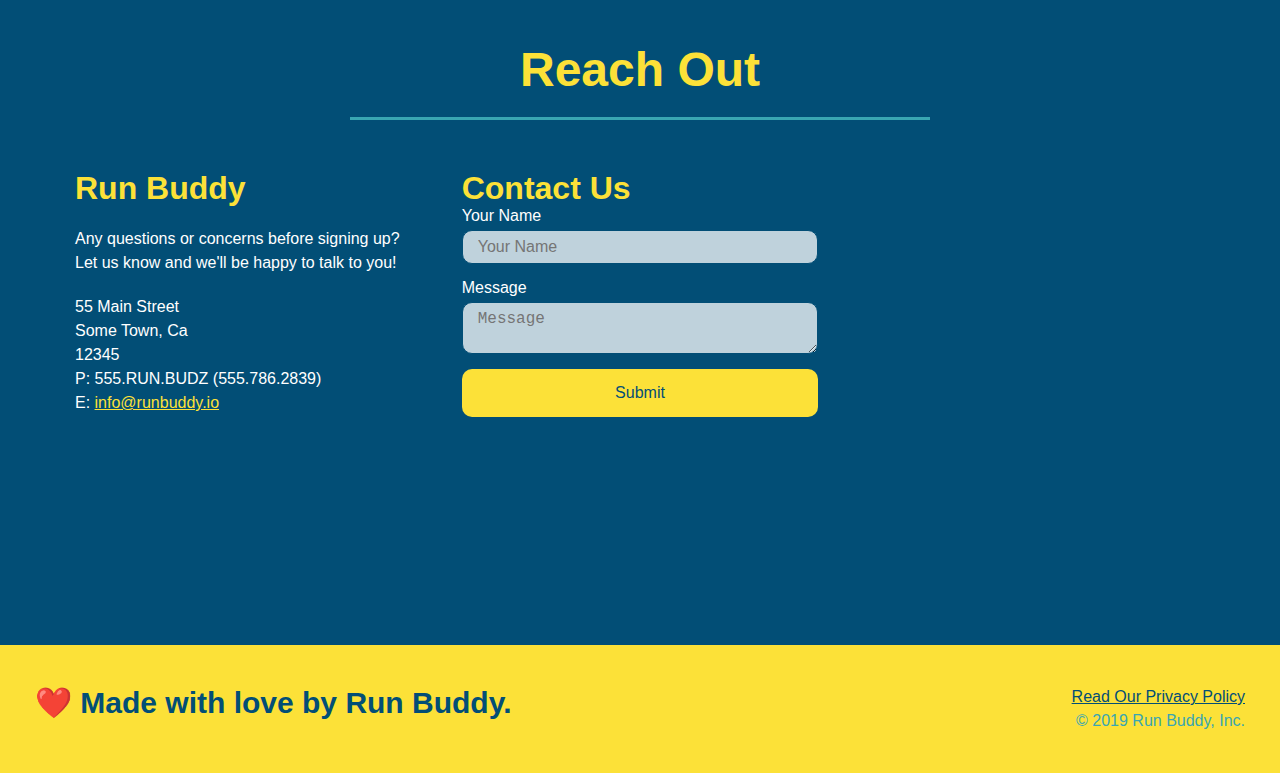
==== commit 1e3f4221: "final css touches" ====
--- a/index.html
+++ b/index.html
@@ -56,17 +56,21 @@
           <label for="phone">Enter a telephone number:</label>
           <input type="tel" placeholder="Phone Number" name="phone" id="phone" class="form-input" />
           <p>
-            Have you worked out with a trainer before? 
-            <input type="radio" name="trainer-confirm" id="trainer-yes" />
-            <label for="trainer-yes">Yes</label>
-            <input type="radio" name="trainer-confirm" id="trainer-no"/>
-            <label for="trainer-no">No</label>
+            Have you worked out with a trainer before?
+            <span class="radio-wrapper">
+              <input type="radio" name="trainer-confirm" id="trainer-yes" />
+              <label for="trainer-yes">Yes</label>
+            </span>
+            <span class="radio-wrapper">
+              <input type="radio" name="trainer-confirm" id="trainer-no" />
+              <label for="trainer-no">No</label>
+            </span>
           </p>
           <p>
-            <label for="checkbox">
-              I acknowledge that I am at least 18 years of age.
-            </label>
-            <input type="checkbox" name="checkpoint1" id="checkbox" />
+            <span class="checkbox-wrapper">
+              <input type="checkbox" name="age-confirm" id="checkbox" />
+              <label for="checkbox">I acknowledge that I am at least 18 years of age.</label>
+            </span>
           </p>
           <button type="submit">
             Get running!
--- a/assets/css/style.css
+++ b/assets/css/style.css
@@ -3,9 +3,14 @@
   margin: 0;
   padding: 0;
 }
+:root {
+  --primary-color: #fce138;
+  --secondary-color: #024e76;
+  --tertiary-color: #39a6b2;
+}
 
 body {
-  color: #39a6b2;
+  color: var(--tertiary-color);
   font-family: Helvetica, Arial, sans-serif;
 }
 
@@ -14,22 +19,31 @@
 
 header {
   padding: 20px 35px;
-  background-color: #39a6b2;
+  background-color: var(--tertiary-color);
   display: flex;
   justify-content: space-between;
   flex-wrap: wrap;
+  position: sticky;
+  position: -webkit-sticky;
+  top: 0;
+  background-image: url("../images/hero-bg.jpg");
+  background-size: cover;
+  background-attachment: fixed;
+  background-position: 80%;
+  z-index: 9999;
 }
 
 header h1 {
   font-weight: bold;
   margin: 0;
   font-size: 36px;
-  color: #fce138;
+  color: var(--primary-color);
+  text-shadow: 0 0 10px rgba(0, 0, 0, 0.5);
 }
 
 header a {
   text-decoration: none;
-  color: #fce138;
+  color: var(--primary-color);
 }
 
 header nav {
@@ -48,6 +62,14 @@
   padding: 10px 15px;
   font-weight: lighter;
   font-size: 1.55vw;
+  text-shadow: 0 0 10px rgba(0, 0, 0, 0.5);
+}
+
+header nav ul li a:hover {
+  background: var(--primary-color);
+  color: var(--secondary-color);
+  border-radius: 15px;
+  text-shadow: none;
 }
 
 /* HEADER / NAVBAR STYLES END */
@@ -56,7 +78,7 @@
 
 /* FOOTER STYLES START */
 footer {
-  background: #fce138;
+  background: var(--primary-color);
   padding: 40px 35px;
   display: flex;
   justify-content: space-between;
@@ -65,7 +87,7 @@
 }
 
 footer h2 {
-  color: #024e76;
+  color: var(--secondary-color);
   font-size: 30px;
   margin: 0;
 }
@@ -76,7 +98,7 @@
 }
 
 footer a {
-  color: #024e76;
+  color: var(--secondary-color);
 }
 /* END FOOTER STYLES */
 
@@ -87,13 +109,14 @@
 
 /* HERO STYLES START */
 .hero {
-  background-image: url('../images/hero-bg.jpeg');
+  background-image: url('../images/hero-bg.jpg');
   background-size: cover;
-  background-position: center;
   display: flex;
   justify-content: center;
   flex-wrap: wrap;
   align-items: flex-start;
+  background-attachment: fixed;
+  background-position: 80%;
 }
 
 .hero-cta {
@@ -108,16 +131,23 @@
 .hero-cta h2 {
   font-style: italic;
   font-size: 55px;
-  color: #fce138;
+  color: var(--primary-color);
+  text-shadow: 0 0 10px rgba(0, 0, 0, 0.5);
 }
 
 .hero-form {
-  border: 3px solid #024e76;
-  background-color: #fce138;
+  border: 3px solid var(--secondary-color);
+  background-color: rgba(255, 225, 56, 0.8);
   padding: 20px;
-  color: #024e76;
+  color: var(--secondary-color);
   width: 40%;
   margin: 3.5%;
+  border-radius: 15px;
+  box-shadow: 0 0 10px rgba(0, 0, 0, 0.5);
+}
+
+.hero-form button:hover {
+  background-color: var(--tertiary-color);  
 }
 
 .hero-form h3 {
@@ -129,13 +159,20 @@
 }
 
 .form-input {
-  border: 1px solid #024e76;
+  border: 1px solid var(--secondary-color);
   display: block;
   padding: 7px 15px;
   font-size: 16px;
-  color: #024e76;
+  color: var(--secondary-color);
   width: 100%;
   margin-bottom: 15px; 
+  border-radius: 10px;
+  background-color: rgba(255,255,255, 0.75);
+}
+
+.form-input:focus {
+  background-color: rgba(255,255,255, 1);
+  outline: none;
 }
 
 .hero-form label {
@@ -143,11 +180,12 @@
 }
 
 .hero-form button {
-  color: #fce138;
-  background-color: #024e76;
+  color: var(--primary-color);
+  background-color: var(--secondary-color);
   border: none;
   padding: 10px 20px;
   font-size: 16px;
+  border-radius: 10px;
 } 
 /* HERO STYLES END */
 
@@ -156,7 +194,7 @@
 .section-title {
   font-size: 48px;
   border-bottom: 3px solid;
-  color: #024e76;
+  color: var(--secondary-color);
   padding-bottom: 20px;
   text-align: center;
   margin: 0 auto 35px auto;
@@ -164,11 +202,11 @@
 }
 
 .primary-border {
-  border-color: #fce138;
+  border-color: var(--primary-color);
 }
 
 .secondary-border {
-  border-color: #39a6b2;
+  border-color: var(--tertiary-color);
 }
 /* SECTION TITLE STYLES END */
 
@@ -176,7 +214,7 @@
 
 .intro p {
   line-height: 1.7;
-  color: #39a6b2;
+  color: var(--tertiary-color);
   width: 80%;
   margin: 0 auto;
   font-size: 20px;
@@ -187,22 +225,26 @@
 
 /* WHAT YOU DO STYLES START */
 .steps { 
-  background: #fce138;
+  background: var(--primary-color);
 }
 
 .step {
   margin: 50px auto;
   padding-bottom: 50px;
   width: 80%;
-  border-bottom: 1px solid #39a6b2;
+  border-bottom: 1px solid var(--tertiary-color);
   display: flex;
   flex-wrap: wrap;
   align-items: center;
   justify-content: space-between;
 }
 
+.step:last-child {
+  border-bottom: none;
+}
+
 .step h3 {
-  color: #024e76;
+  color: var(--secondary-color);
   font-size: 46px;
   flex: 1 30%;
 }
@@ -228,16 +270,15 @@
 }
 
 .step-text p {
-  color: #39a6b2;
+  color: var(--tertiary-color);
   font-size: 18px;
 }
 
 .step-text h4 {
   font-size: 26px;
   line-height: 1.5;
-  color: #024e76;
-}
-
+  color: var(--secondary-color);
+}
 /* WHAT YOU DO STYLES END */
 
 /* MEET THE TRAINERS START */
@@ -252,8 +293,8 @@
 .trainer {
   margin: 20px;
   flex: 1;
-  background: #024e76;
-  color: #fce138;
+  background: var(--secondary-color);
+  color: var(--primary-color);
 }
 
 .trainer img {
@@ -282,11 +323,11 @@
 
 /* REACH OUT STYLES START */
 .contact {
-  background: #024e76;
+  background: var(--secondary-color);
 }
 
 .contact h2 {
-  color: #fce138;
+  color: var(--primary-color);
 }
 
 .contact-info {
@@ -309,7 +350,7 @@
 }
 
 .contact-info h3 {
-  color: #fce138;
+  color: var(--primary-color);
   font-size: 32px;
 }
 
@@ -321,31 +362,42 @@
 }
 
 .contact-form input, .contact-form textarea {
-  border: 1px solid #024e76;
+  border: 1px solid var(--secondary-color);
   display: block;
   padding: 7px 15px;
   font-size: 16px;
-  color: #024e76;
+  color: var(--secondary-color);
   width: 100%;
   margin-bottom: 15px;
   margin-top: 5px;
+  border-radius: 10px;
+  background-color: rgba(255,255,255, 0.75);
+}
+
+.contact-form input:focus, .contact-form textarea:focus {
+  background-color: rgba(255,255,255, 1);
+  outline: none;
 }
 
 .contact-form button {
   width: 100%;
   border: none;
-  background: #fce138;
-  color: #024e76;
+  background: var(--primary-color);
+  color: var(--secondary-color);
   text-align: center;
   padding: 15px 0;
   font-size: 16px;
+  border-radius: 10px;
+}
+
+.contact-form button:hover {
+  color: var(--primary-color);
+  background: var(--tertiary-color);
 }
 
 .contact-info a {
-  color: #fce138;
-}
-
-
+  color: var(--primary-color);
+}
 /* REACH OUT STYLES END */
 
 /* UTILITIES */
@@ -366,6 +418,7 @@
   header {
     padding-bottom: 0;
     justify-content: center;
+    position: relative;
   }
 
   header h1 {
@@ -387,6 +440,7 @@
     text-align: center;
     width: 100%;
   }
+
   .hero-cta, .hero-form {
     width: 100%;
   }
@@ -394,6 +448,7 @@
   .hero-cta {
     text-align: center;
   }
+
   .section-title {
     width: 80%;
   }
@@ -405,6 +460,58 @@
   .contact-info iframe{
     flex: 1 100%;
   }
+
+  .checkbox-wrapper label, .radio-wrapper label {
+    position: relative;
+    left: 10px;
+    margin: 10px;
+    line-height: 1.6;
+  }
+  .checkbox-wrapper label::before, .radio-wrapper label::before {
+    content: "";
+    height: 20px;
+    width: 20px;
+    background: rgba(255, 255, 255, 0.75);  
+    border: 1px solid var(--secondary-color);  
+    position: absolute;
+    top: -4px;
+    left: -30px;
+  }
+  .radio-wrapper label::before {
+    border-radius: 50%;
+  }
+  .radio-wrapper label::after {
+    content: "";
+    width: 20px;
+    height: 20px;
+    border-radius: 50%;
+    background: var(--secondary-color);
+    position: absolute;
+    left: -29px;
+    top: -3px;
+  }
+  
+  .checkbox-wrapper label::after {
+    content: "";
+    height: 6px;
+    width: 14px;
+    border-left: 2px solid var(--secondary-color);
+    border-bottom: 2px solid var(--secondary-color);
+    position: absolute;
+    left: -26px;
+    top: 1px;
+    transform: rotate(-58deg);
+    background-image: radial-gradient(circle, var(--tertiary-color), var(--secondary-color));
+  }
+  .checkbox-wrapper input + label::after, 
+.radio-wrapper input + label::after {
+  content: none;
+}
+
+.checkbox-wrapper input:checked + label::after, 
+.radio-wrapper input:checked + label::after {
+  content: "";
+}
 }
 
 /* MEDIA QUERY FOR TABLETS AND SMALLER */
@@ -435,6 +542,11 @@
     flex: 100%;  
   }
 
+  .trainer-bio h3, .trainer-bio h4 {
+    display: block;
+  }
+
+  
 }
 
 /* MEDIA QUERY FOR MOBILE PHONES AND SMALLER */
@@ -462,6 +574,7 @@
   .contact-info > * {
     flex: 0 100%;
   }
+
   .contact-form {
     order: 3;
   }
